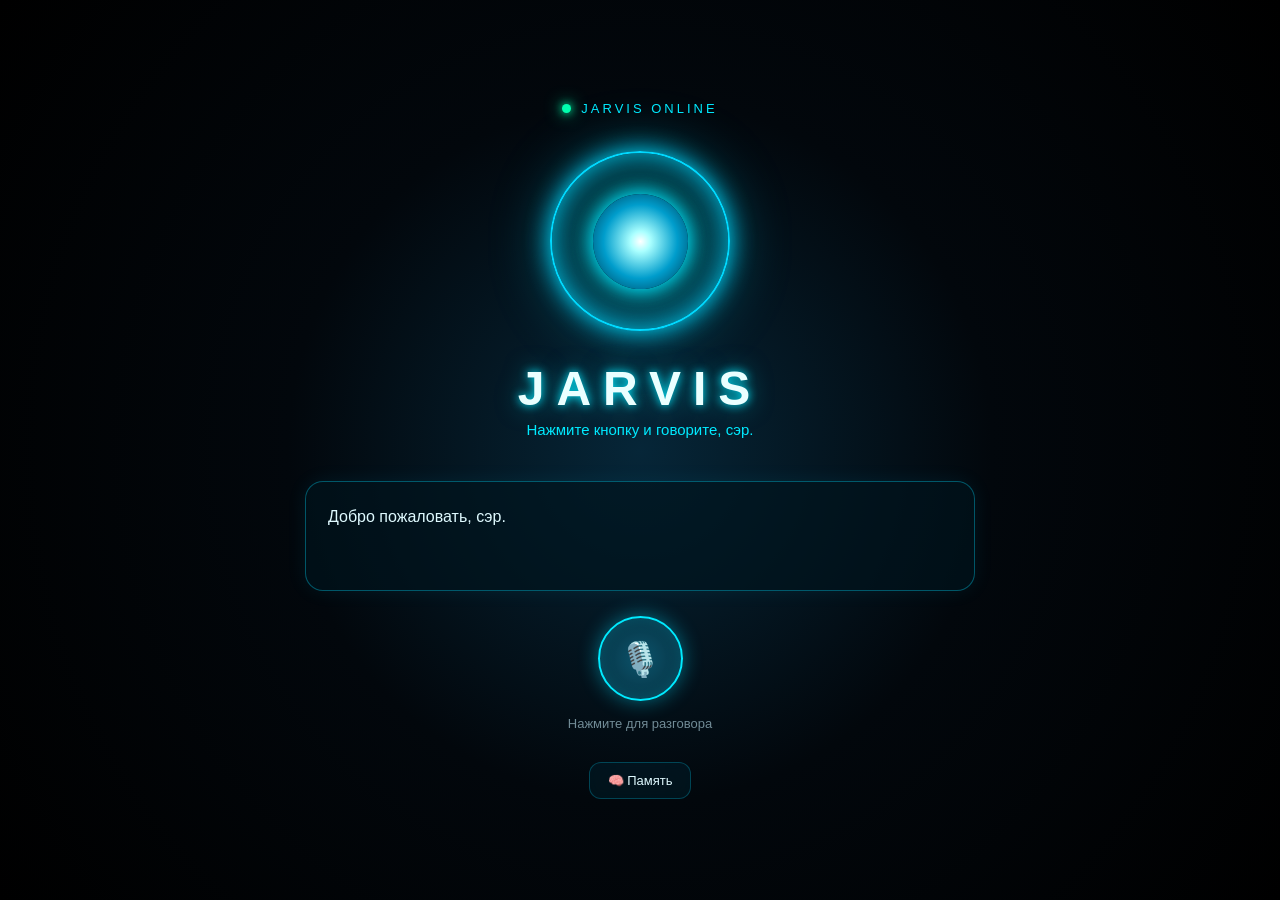
==== index.html @ b1ce01be "Update index.html" ====
<!DOCTYPE html>
<html lang="ru">

<head>
    <meta charset="UTF-8">

    <meta
        name="viewport"
        content="width=device-width, initial-scale=1.0"
    >

    <meta
        name="theme-color"
        content="#02060a"
    >

    <title>JARVIS</title>

    <link
        rel="stylesheet"
        href="style.css"
    >
</head>

<body>

<main class="jarvis">

    <!-- HEADER -->

    <div class="header">

        <div class="status-dot"></div>

        <span>JARVIS ONLINE</span>

    </div>


    <!-- ORB -->

    <div class="orb">

        <div class="orb-inner"></div>

    </div>


    <h1>JARVIS</h1>


    <!-- STATUS -->

    <p id="status">
        Нажмите кнопку и говорите, сэр.
    </p>


    <!-- CONVERSATION -->

    <div
        id="conversation"
        class="conversation"
    >

        <div class="jarvis-message">
            Добро пожаловать, сэр.
        </div>

    </div>


    <!-- MICROPHONE -->

    <button
        id="micButton"
        class="mic-button"
        type="button"
    >
        🎙️
    </button>


    <p class="hint">
        Нажмите для разговора
    </p>


    <!-- MEMORY -->

    <button
        id="memoryButton"
        class="memory-button"
        type="button"
    >
        🧠 Память
    </button>

</main>


<!-- =========================================================
     MEMORY WINDOW
========================================================== -->

<div
    id="memoryModal"
    class="memory-modal"
    aria-hidden="true"
>

    <div class="memory-panel">

        <button
            id="closeMemory"
            class="memory-close"
            type="button"
        >
            ✕
        </button>


        <div class="memory-icon">
            🧠
        </div>


        <h2>
            Память JARVIS
        </h2>


        <p class="memory-description">
            Контекст текущего общения JARVIS.
        </p>


        <div
            id="memoryContent"
            class="memory-content"
        >

            <div class="memory-empty">
                Память пока пуста.
            </div>

        </div>


        <div class="memory-actions">

            <button
                id="refreshMemory"
                class="memory-action"
                type="button"
            >
                🔄 Обновить
            </button>


            <button
                id="clearMemory"
                class="memory-action danger"
                type="button"
            >
                🗑️ Очистить
            </button>

        </div>

    </div>

</div>


<script src="script.js"></script>

</body>
</html>
---- style.css ----
* {
    box-sizing: border-box;
}

html,
body {
    margin: 0;
    padding: 0;
    width: 100%;
    min-height: 100%;
}

body {
    min-height: 100vh;
    background:
        radial-gradient(
            circle at center,
            #062638 0%,
            #02070c 45%,
            #000000 100%
        );
    color: #dffaff;
    font-family: Arial, sans-serif;
    overflow-x: hidden;
}

.jarvis {
    width: min(700px, 94%);
    min-height: 100vh;
    margin: auto;

    display: flex;
    flex-direction: column;
    align-items: center;
    justify-content: center;

    text-align: center;
    padding: 30px 15px;
}

.header {
    display: flex;
    align-items: center;
    gap: 10px;

    color: #00eaff;
    letter-spacing: 3px;
    font-size: 13px;

    margin-bottom: 35px;
}

.status-dot {
    width: 9px;
    height: 9px;

    border-radius: 50%;

    background: #00ffae;

    box-shadow:
        0 0 8px #00ffae,
        0 0 18px #00ffae;
}

.orb {
    width: 180px;
    height: 180px;

    border-radius: 50%;

    display: flex;
    align-items: center;
    justify-content: center;

    border: 2px solid #00d9ff;

    box-shadow:
        0 0 25px #00d9ff,
        0 0 60px rgba(0, 217, 255, 0.35),
        inset 0 0 35px #00d9ff;

    animation: pulse 3s infinite ease-in-out;
}

.orb-inner {
    width: 95px;
    height: 95px;

    border-radius: 50%;

    background:
        radial-gradient(
            circle,
            #ffffff 0%,
            #aaffff 15%,
            #009dcc 55%,
            #00334a 100%
        );

    box-shadow:
        0 0 20px #00eaff,
        0 0 45px #00eaff;
}

h1 {
    margin: 30px 0 5px;

    color: #eaffff;

    font-size: 48px;
    font-weight: 700;

    letter-spacing: 12px;

    text-shadow:
        0 0 10px #00eaff,
        0 0 25px rgba(0, 234, 255, 0.5);
}

#status {
    min-height: 25px;

    margin: 0 0 20px;

    color: #00eaff;

    font-size: 15px;
}

.conversation {
    width: 100%;
    min-height: 110px;

    margin: 15px 0 25px;
    padding: 22px;

    border: 1px solid rgba(0, 220, 255, 0.35);

    border-radius: 18px;

    background:
        rgba(0, 20, 30, 0.65);

    box-shadow:
        0 0 20px rgba(0, 200, 255, 0.08);

    line-height: 1.6;

    text-align: left;

    word-break: break-word;
}

.jarvis-message {
    color: #dffaff;
}

.user-message {
    color: #00eaff;

    margin-bottom: 15px;
}

.mic-button {
    width: 85px;
    height: 85px;

    border-radius: 50%;

    border: 2px solid #00eaff;

    background:
        radial-gradient(
            circle,
            #0b536b,
            #062b3a
        );

    color: #ffffff;

    font-size: 34px;

    cursor: pointer;

    outline: none;

    box-shadow:
        0 0 20px rgba(0, 220, 255, 0.45),
        inset 0 0 15px rgba(0, 220, 255, 0.2);

    transition:
        transform 0.2s ease,
        box-shadow 0.2s ease,
        background 0.2s ease;
}

.mic-button:hover {
    box-shadow:
        0 0 30px rgba(0, 220, 255, 0.7),
        inset 0 0 20px rgba(0, 220, 255, 0.3);
}

.mic-button:active {
    transform: scale(0.94);
}

.mic-button.listening {
    transform: scale(1.12);

    background:
        radial-gradient(
            circle,
            #147d94,
            #063443
        );

    box-shadow:
        0 0 35px #00eaff,
        0 0 70px rgba(0, 234, 255, 0.45);
}

.hint {
    margin-top: 15px;

    color: #718b96;

    font-size: 13px;
}

/* Анимация главного ядра */

@keyframes pulse {

    0% {
        transform: scale(1);
    }

    50% {
        transform: scale(1.04);
    }

    100% {
        transform: scale(1);
    }
}

/* Телефон */

max-width: 600px {

    .jarvis {
        width: 94%;
        padding: 25px 10px;
    }

    .header {
        margin-bottom: 25px;

        font-size: 11px;

        letter-spacing: 2px;
    }

    .orb {
        width: 145px;
        height: 145px;
    }

    .orb-inner {
        width: 75px;
        height: 75px;
    }

    h1 {
        font-size: 36px;

        letter-spacing: 8px;

        margin-top: 25px;
    }

    #status {
        font-size:14px;
    }

    .conversation {
        min-height: 100px;

        padding: 18px;

        font-size: 15px;
    }

    .mic-button {
        width: 75px;
        height: 75px;

        font-size: 30px;
    }
}

/* Очень маленький экран */

max-width: 380px {

    .orb {
        width: 125px;
        height: 125px;
    }

    .orb-inner {
        width: 65px;
        height: 65px;
    }

    h1 {
        font-size: 30px;

        letter-spacing: 6px;
    }

    .conversation {
        font-size: 14px;
    }
}
/* ============================================================
   КНОПКА ПАМЯТИ
============================================================ */

.memory-button {
    margin-top: 18px;
    padding: 10px 18px;

    border: 1px solid rgba(0, 220, 255, 0.25);
    border-radius: 12px;

    background: rgba(0, 100, 130, 0.12);

    color: #dffaff;

    font-size: 13px;

    cursor: pointer;

    transition:
        0.25s ease;

    backdrop-filter: blur(10px);
}

.memory-button:hover {
    background: rgba(0, 180, 220, 0.18);

    border-color:
        rgba(0, 220, 255, 0.55);

    transform:
        translateY(-1px);
}


/* ============================================================
   MEMORY MODAL
============================================================ */

.memory-modal {
    position: fixed;

    inset: 0;

    z-index: 9999;

    display: flex;

    align-items: center;

    justify-content: center;

    padding: 20px;

    background:
        rgba(0, 4, 8, 0.82);

    backdrop-filter:
        blur(12px);

    opacity: 0;

    visibility: hidden;

    pointer-events: none;

    transition:
        opacity 0.25s ease,
        visibility 0.25s ease;
}


.memory-modal.active {

    opacity: 1;

    visibility: visible;

    pointer-events: auto;
}


/* ============================================================
   MEMORY PANEL
============================================================ */

.memory-panel {

    position: relative;

    width: min(
        680px,
        100%
    );

    max-height:
        min(
            80vh,
            700px
        );

    overflow: hidden;

    padding: 26px;

    border:
        1px solid
        rgba(
            0,
            220,
            255,
            0.28
        );

    border-radius: 22px;

    background:
        linear-gradient(
            145deg,
            rgba(3, 18, 28, 0.98),
            rgba(1, 8, 14, 0.98)
        );

    box-shadow:
        0 0 50px
        rgba(
            0,
            200,
            255,
            0.12
        );

    color: #e9fbff;

    transform:
        translateY(15px)
        scale(0.97);

    transition:
        transform 0.25s ease;
}


.memory-modal.active
.memory-panel {

    transform:
        translateY(0)
        scale(1);
}


/* ============================================================
   CLOSE
============================================================ */

.memory-close {

    position: absolute;

    top: 14px;

    right: 14px;

    width: 34px;

    height: 34px;

    border: 1px solid
        rgba(
            255,
            255,
            255,
            0.12
        );

    border-radius: 50%;

    background:
        rgba(
            255,
            255,
            255,
            0.05
        );

    color: #ffffff;

    cursor: pointer;

    font-size: 16px;
}


/* ============================================================
   TITLE
============================================================ */

.memory-icon {

    font-size: 34px;

    margin-bottom: 6px;
}


.memory-panel h2 {

    margin:
        0 0 8px;

    font-size: 22px;
}


.memory-description {

    margin:
        0 0 18px;

    opacity: 0.65;

    line-height: 1.5;

    font-size: 13px;
}


/* ============================================================
   MEMORY CONTENT
============================================================ */

.memory-content {

    max-height:
        45vh;

    overflow-y: auto;

    padding-right: 4px;
}


.memory-item {

    margin-bottom: 10px;

    padding: 12px;

    border:
        1px solid
        rgba(
            0,
            220,
            255,
            0.10
        );

    border-radius: 12px;

    background:
        rgba(
            255,
            255,
            255,
            0.025
        );
}


.memory-item-title {

    margin-bottom: 6px;

    font-size: 12px;

    font-weight: 700;

    opacity: 0.75;
}


.memory-item-text {

    font-size: 13px;

    line-height: 1.5;

    word-break: break-word;
}


.memory-empty {

    padding:
        35px 15px;

    text-align: center;

    opacity: 0.55;

    font-size: 13px;

    line-height: 1.5;
}


/* ============================================================
   ACTIONS
============================================================ */

.memory-actions {

    display: flex;

    gap: 10px;

    margin-top: 16px;
}


.memory-action {

    flex: 1;

    padding: 11px;

    border:
        1px solid
        rgba(
            0,
            220,
            255,
            0.20
        );

    border-radius: 11px;

    background:
        rgba(
            0,
            100,
            130,
            0.12
        );

    color: #ffffff;

    cursor: pointer;

    font-size: 12px;
}


.memory-action.danger {

    border-color:
        rgba(
            255,
            80,
            80,
            0.25
        );

    background:
        rgba(
            150,
            20,
            20,
            0.12
        );
}


/* ============================================================
   MOBILE
============================================================ */

@media (max-width: 600px) {

    .memory-modal {

        padding:
            12px;
    }


    .memory-panel {

        padding:
            22px 16px;

        border-radius:
            18px;

        max-height:
            86vh;
    }


    .memory-content {

        max-height:
            52vh;
    }


    .memory-actions {

        flex-direction:
            column;
    }


    .memory-button {

        font-size:
            12px;
    }
}
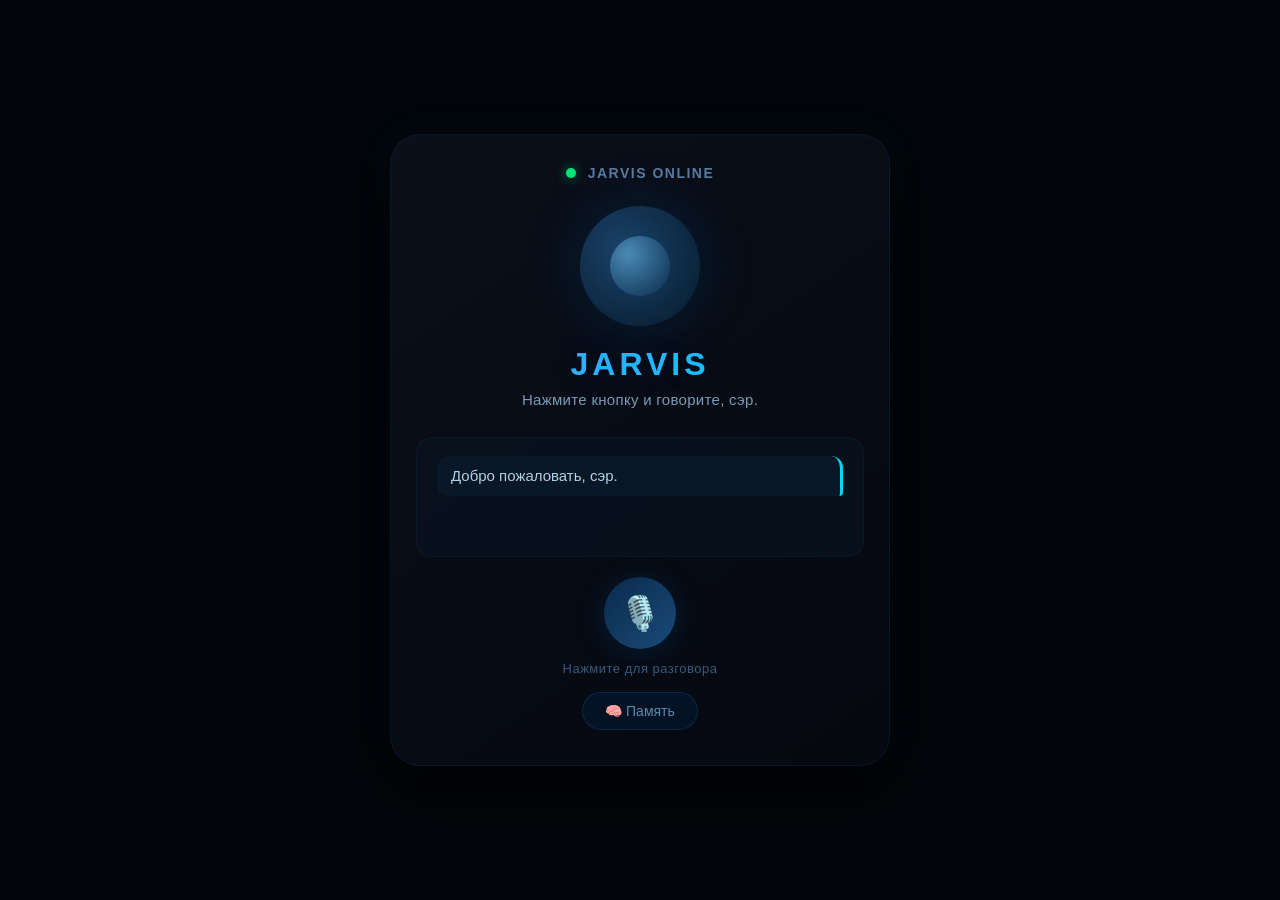
==== commit 6c5148cd: "Update index.html" ====
--- a/index.html
+++ b/index.html
@@ -3,177 +3,630 @@
 
 <head>
     <meta charset="UTF-8">
-
-    <meta
-        name="viewport"
-        content="width=device-width, initial-scale=1.0"
-    >
-
-    <meta
-        name="theme-color"
-        content="#02060a"
-    >
-
+    <meta name="viewport" content="width=device-width, initial-scale=1.0">
+    <meta name="theme-color" content="#02060a">
     <title>JARVIS</title>
 
-    <link
-        rel="stylesheet"
-        href="style.css"
-    >
+    <style>
+        /* ============================================================
+           CSS СТИЛИ
+           ============================================================ */
+
+        * {
+            margin: 0;
+            padding: 0;
+            box-sizing: border-box;
+        }
+
+        body {
+            font-family: 'Segoe UI', Tahoma, Geneva, Verdana, sans-serif;
+            background: #02060a;
+            color: #e0e0e0;
+            min-height: 100vh;
+            display: flex;
+            justify-content: center;
+            align-items: center;
+            padding: 20px;
+            margin: 0;
+        }
+
+        .jarvis {
+            max-width: 500px;
+            width: 100%;
+            background: linear-gradient(145deg, #0a0f1a, #05080f);
+            border-radius: 30px;
+            padding: 30px 25px 35px;
+            box-shadow: 0 20px 60px rgba(0, 0, 0, 0.9), 0 0 40px rgba(0, 180, 255, 0.05);
+            border: 1px solid rgba(0, 180, 255, 0.08);
+            text-align: center;
+            position: relative;
+            transition: all 0.3s ease;
+        }
+
+        /* HEADER */
+        .header {
+            display: flex;
+            align-items: center;
+            justify-content: center;
+            gap: 12px;
+            margin-bottom: 25px;
+            font-size: 14px;
+            font-weight: 600;
+            letter-spacing: 1.5px;
+            color: #5a7a9a;
+            text-transform: uppercase;
+        }
+
+        .status-dot {
+            width: 10px;
+            height: 10px;
+            background: #00e676;
+            border-radius: 50%;
+            box-shadow: 0 0 12px #00e67688;
+            animation: pulse-dot 2s infinite;
+        }
+
+        @keyframes pulse-dot {
+            0%,
+            100% {
+                opacity: 1;
+                transform: scale(1);
+            }
+            50% {
+                opacity: 0.5;
+                transform: scale(0.9);
+            }
+        }
+
+        /* ORB */
+        .orb {
+            width: 120px;
+            height: 120px;
+            margin: 0 auto 20px;
+            border-radius: 50%;
+            background: radial-gradient(circle at 30% 30%, #1a3a5a, #0a1a2a);
+            box-shadow: 0 0 60px rgba(0, 150, 255, 0.15), inset 0 0 60px rgba(0, 150, 255, 0.05);
+            display: flex;
+            align-items: center;
+            justify-content: center;
+            position: relative;
+            transition: all 0.5s ease;
+        }
+
+        .orb-inner {
+            width: 60px;
+            height: 60px;
+            border-radius: 50%;
+            background: radial-gradient(circle at 30% 30%, #4a8ab5, #0a2a4a);
+            box-shadow: 0 0 40px rgba(0, 150, 255, 0.2);
+            animation: orb-pulse 3s ease-in-out infinite;
+        }
+
+        @keyframes orb-pulse {
+            0%,
+            100% {
+                transform: scale(1);
+                opacity: 0.8;
+            }
+            50% {
+                transform: scale(1.1);
+                opacity: 1;
+            }
+        }
+
+        h1 {
+            font-size: 32px;
+            font-weight: 700;
+            letter-spacing: 4px;
+            background: linear-gradient(135deg, #4a9eff, #00d4ff);
+            -webkit-background-clip: text;
+            -webkit-text-fill-color: transparent;
+            background-clip: text;
+            margin-bottom: 8px;
+            text-shadow: 0 0 40px rgba(0, 150, 255, 0.15);
+        }
+
+        /* STATUS */
+        #status {
+            font-size: 15px;
+            color: #7a9ab5;
+            margin-bottom: 18px;
+            min-height: 28px;
+            font-weight: 400;
+            letter-spacing: 0.3px;
+        }
+
+        /* CONVERSATION */
+        .conversation {
+            background: rgba(10, 20, 35, 0.6);
+            border-radius: 16px;
+            padding: 18px 20px;
+            min-height: 120px;
+            max-height: 320px;
+            overflow-y: auto;
+            margin-bottom: 20px;
+            text-align: left;
+            font-size: 15px;
+            line-height: 1.6;
+            border: 1px solid rgba(0, 180, 255, 0.06);
+            scroll-behavior: smooth;
+        }
+
+        .conversation::-webkit-scrollbar {
+            width: 4px;
+        }
+
+        .conversation::-webkit-scrollbar-track {
+            background: transparent;
+        }
+
+        .conversation::-webkit-scrollbar-thumb {
+            background: #1a3a5a;
+            border-radius: 10px;
+        }
+
+        .user-message {
+            color: #7ab8e0;
+            margin-bottom: 12px;
+            padding: 8px 14px;
+            background: rgba(0, 100, 200, 0.08);
+            border-radius: 12px 12px 12px 4px;
+            border-left: 3px solid #4a9eff;
+        }
+
+        .user-message strong {
+            color: #4a9eff;
+        }
+
+        .jarvis-message {
+            color: #b0d0e8;
+            margin-bottom: 12px;
+            padding: 8px 14px;
+            background: rgba(0, 200, 255, 0.04);
+            border-radius: 12px 12px 4px 12px;
+            border-right: 3px solid #00d4ff;
+        }
+
+        .jarvis-message strong {
+            color: #00d4ff;
+        }
+
+        /* MICROPHONE */
+        .mic-button {
+            width: 72px;
+            height: 72px;
+            border-radius: 50%;
+            border: none;
+            background: linear-gradient(135deg, #0a2a4a, #1a4a7a);
+            color: #7ab8e0;
+            font-size: 34px;
+            cursor: pointer;
+            transition: all 0.3s ease;
+            box-shadow: 0 4px 30px rgba(0, 100, 200, 0.2);
+            margin-bottom: 12px;
+            position: relative;
+        }
+
+        .mic-button:hover {
+            transform: scale(1.05);
+            box-shadow: 0 6px 40px rgba(0, 150, 255, 0.3);
+        }
+
+        .mic-button:active {
+            transform: scale(0.92);
+        }
+
+        .mic-button.listening {
+            background: linear-gradient(135deg, #1a4a7a, #4a9eff);
+            color: #fff;
+            box-shadow: 0 0 50px rgba(0, 150, 255, 0.4);
+            animation: mic-pulse 1.2s infinite;
+        }
+
+        @keyframes mic-pulse {
+            0%,
+            100% {
+                box-shadow: 0 0 30px rgba(0, 150, 255, 0.3);
+            }
+            50% {
+                box-shadow: 0 0 60px rgba(0, 150, 255, 0.6);
+            }
+        }
+
+        .hint {
+            font-size: 13px;
+            color: #3a5a7a;
+            margin-bottom: 16px;
+            letter-spacing: 0.5px;
+        }
+
+        /* MEMORY BUTTON */
+        .memory-button {
+            background: rgba(0, 100, 200, 0.1);
+            color: #5a8aaa;
+            border: 1px solid rgba(0, 180, 255, 0.15);
+            padding: 10px 22px;
+            border-radius: 25px;
+            font-size: 14px;
+            cursor: pointer;
+            transition: all 0.3s ease;
+            display: inline-flex;
+            align-items: center;
+            gap: 8px;
+            font-weight: 500;
+        }
+
+        .memory-button:hover {
+            background: rgba(0, 100, 200, 0.2);
+            color: #8ac0e0;
+            border-color: rgba(0, 180, 255, 0.3);
+            transform: translateY(-2px);
+            box-shadow: 0 4px 20px rgba(0, 100, 200, 0.15);
+        }
+
+        .memory-button:active {
+            transform: scale(0.95);
+        }
+
+        /* ============================================================
+           МОДАЛЬНОЕ ОКНО ПАМЯТИ
+           ============================================================ */
+
+        .memory-modal {
+            display: none;
+            position: fixed;
+            top: 0;
+            left: 0;
+            width: 100%;
+            height: 100%;
+            background: rgba(0, 0, 0, 0.75);
+            backdrop-filter: blur(8px);
+            -webkit-backdrop-filter: blur(8px);
+            z-index: 10000;
+            justify-content: center;
+            align-items: center;
+            animation: fadeIn 0.3s ease;
+            padding: 20px;
+        }
+
+        .memory-modal[aria-hidden="false"] {
+            display: flex !important;
+        }
+
+        @keyframes fadeIn {
+            from {
+                opacity: 0;
+                transform: scale(0.95);
+            }
+            to {
+                opacity: 1;
+                transform: scale(1);
+            }
+        }
+
+        .memory-panel {
+            background: linear-gradient(145deg, #0a1a2a, #050a12);
+            border-radius: 24px;
+            padding: 28px 30px 30px;
+            max-width: 520px;
+            width: 100%;
+            max-height: 85vh;
+            overflow-y: auto;
+            border: 1px solid rgba(0, 180, 255, 0.1);
+            box-shadow: 0 30px 80px rgba(0, 0, 0, 0.9), 0 0 60px rgba(0, 100, 200, 0.05);
+            position: relative;
+        }
+
+        .memory-panel::-webkit-scrollbar {
+            width: 4px;
+        }
+
+        .memory-panel::-webkit-scrollbar-track {
+            background: transparent;
+        }
+
+        .memory-panel::-webkit-scrollbar-thumb {
+            background: #1a3a5a;
+            border-radius: 10px;
+        }
+
+        .memory-close {
+            position: absolute;
+            top: 16px;
+            right: 20px;
+            background: none;
+            border: none;
+            color: #5a7a9a;
+            font-size: 22px;
+            cursor: pointer;
+            transition: all 0.3s ease;
+            padding: 4px 10px;
+            border-radius: 8px;
+        }
+
+        .memory-close:hover {
+            color: #e94560;
+            background: rgba(233, 69, 96, 0.1);
+        }
+
+        .memory-icon {
+            font-size: 40px;
+            text-align: center;
+            margin-bottom: 6px;
+        }
+
+        .memory-panel h2 {
+            font-size: 24px;
+            font-weight: 700;
+            text-align: center;
+            background: linear-gradient(135deg, #4a9eff, #00d4ff);
+            -webkit-background-clip: text;
+            -webkit-text-fill-color: transparent;
+            background-clip: text;
+            margin-bottom: 4px;
+        }
+
+        .memory-description {
+            text-align: center;
+            color: #5a7a9a;
+            font-size: 14px;
+            margin-bottom: 20px;
+        }
+
+        .memory-content {
+            background: rgba(10, 20, 35, 0.5);
+            border-radius: 14px;
+            padding: 16px 18px;
+            min-height: 100px;
+            max-height: 350px;
+            overflow-y: auto;
+            margin-bottom: 18px;
+            border: 1px solid rgba(0, 180, 255, 0.05);
+            text-align: left;
+            font-size: 14px;
+            line-height: 1.7;
+        }
+
+        .memory-content::-webkit-scrollbar {
+            width: 4px;
+        }
+
+        .memory-content::-webkit-scrollbar-track {
+            background: transparent;
+        }
+
+        .memory-content::-webkit-scrollbar-thumb {
+            background: #1a3a5a;
+            border-radius: 10px;
+        }
+
+        .memory-section {
+            margin-bottom: 16px;
+        }
+
+        .memory-section-title {
+            color: #4a9eff;
+            font-weight: 600;
+            font-size: 13px;
+            letter-spacing: 0.5px;
+            margin-bottom: 8px;
+            padding-bottom: 4px;
+            border-bottom: 1px solid rgba(0, 180, 255, 0.08);
+        }
+
+        .memory-item {
+            padding: 4px 0 4px 8px;
+            color: #b0c8d8;
+            font-size: 13px;
+            border-left: 2px solid rgba(0, 180, 255, 0.08);
+            margin-bottom: 2px;
+        }
+
+        .memory-item.user {
+            border-left-color: #4a9eff;
+            color: #7ab8e0;
+        }
+
+        .memory-item.assistant {
+            border-left-color: #00d4ff;
+            color: #b0d0e8;
+        }
+
+        .memory-empty {
+            color: #4a6a8a;
+            text-align: center;
+            padding: 20px 0;
+            font-style: italic;
+        }
+
+        .memory-actions {
+            display: flex;
+            gap: 12px;
+            justify-content: center;
+            flex-wrap: wrap;
+        }
+
+        .memory-action {
+            background: rgba(0, 100, 200, 0.1);
+            color: #5a8aaa;
+            border: 1px solid rgba(0, 180, 255, 0.1);
+            padding: 8px 20px;
+            border-radius: 20px;
+            font-size: 13px;
+            cursor: pointer;
+            transition: all 0.3s ease;
+            font-weight: 500;
+        }
+
+        .memory-action:hover {
+            background: rgba(0, 100, 200, 0.2);
+            color: #8ac0e0;
+            border-color: rgba(0, 180, 255, 0.25);
+            transform: translateY(-1px);
+        }
+
+        .memory-action.danger:hover {
+            background: rgba(233, 69, 96, 0.15);
+            color: #e94560;
+            border-color: rgba(233, 69, 96, 0.2);
+        }
+
+        /* ============================================================
+           АДАПТИВ
+           ============================================================ */
+
+        @media (max-width: 500px) {
+            .jarvis {
+                padding: 20px 16px 25px;
+                border-radius: 20px;
+            }
+
+            .orb {
+                width: 90px;
+                height: 90px;
+            }
+
+            .orb-inner {
+                width: 45px;
+                height: 45px;
+            }
+
+            h1 {
+                font-size: 26px;
+            }
+
+            .mic-button {
+                width: 60px;
+                height: 60px;
+                font-size: 28px;
+            }
+
+            .memory-panel {
+                padding: 20px 16px 22px;
+                border-radius: 18px;
+                margin: 10px;
+            }
+
+            .memory-content {
+                max-height: 250px;
+                font-size: 13px;
+                padding: 12px 14px;
+            }
+        }
+
+        @media (max-width: 380px) {
+            .jarvis {
+                padding: 14px 12px 18px;
+            }
+
+            .memory-actions {
+                flex-direction: column;
+                align-items: center;
+            }
+
+            .memory-action {
+                width: 100%;
+                justify-content: center;
+            }
+        }
+    </style>
 </head>
 
 <body>
 
-<main class="jarvis">
-
-    <!-- HEADER -->
-
-    <div class="header">
-
-        <div class="status-dot"></div>
-
-        <span>JARVIS ONLINE</span>
+    <main class="jarvis">
+
+        <!-- HEADER -->
+        <div class="header">
+            <div class="status-dot"></div>
+            <span>JARVIS ONLINE</span>
+        </div>
+
+        <!-- ORB -->
+        <div class="orb">
+            <div class="orb-inner"></div>
+        </div>
+
+        <h1>JARVIS</h1>
+
+        <!-- STATUS -->
+        <p id="status">
+            Нажмите кнопку и говорите, сэр.
+        </p>
+
+        <!-- CONVERSATION -->
+        <div id="conversation" class="conversation">
+            <div class="jarvis-message">
+                Добро пожаловать, сэр.
+            </div>
+        </div>
+
+        <!-- MICROPHONE -->
+        <button id="micButton" class="mic-button" type="button">
+            🎙️
+        </button>
+
+        <p class="hint">
+            Нажмите для разговора
+        </p>
+
+        <!-- MEMORY -->
+        <button id="memoryButton" class="memory-button" type="button">
+            🧠 Память
+        </button>
+
+    </main>
+
+    <!-- =========================================================
+         MEMORY MODAL WINDOW
+    ========================================================== -->
+
+    <div id="memoryModal" class="memory-modal" aria-hidden="true">
+
+        <div class="memory-panel">
+
+            <button id="closeMemory" class="memory-close" type="button">
+                ✕
+            </button>
+
+            <div class="memory-icon">
+                🧠
+            </div>
+
+            <h2>
+                Память JARVIS
+            </h2>
+
+            <p class="memory-description">
+                Контекст текущего общения JARVIS.
+            </p>
+
+            <div id="memoryContent" class="memory-content">
+
+                <div class="memory-empty">
+                    Память пока пуста.
+                </div>
+
+            </div>
+
+            <div class="memory-actions">
+
+                <button id="refreshMemory" class="memory-action" type="button">
+                    🔄 Обновить
+                </button>
+
+                <button id="clearMemory" class="memory-action danger" type="button">
+                    🗑️ Очистить
+                </button>
+
+            </div>
+
+        </div>
 
     </div>
 
-
-    <!-- ORB -->
-
-    <div class="orb">
-
-        <div class="orb-inner"></div>
-
-    </div>
-
-
-    <h1>JARVIS</h1>
-
-
-    <!-- STATUS -->
-
-    <p id="status">
-        Нажмите кнопку и говорите, сэр.
-    </p>
-
-
-    <!-- CONVERSATION -->
-
-    <div
-        id="conversation"
-        class="conversation"
-    >
-
-        <div class="jarvis-message">
-            Добро пожаловать, сэр.
-        </div>
-
-    </div>
-
-
-    <!-- MICROPHONE -->
-
-    <button
-        id="micButton"
-        class="mic-button"
-        type="button"
-    >
-        🎙️
-    </button>
-
-
-    <p class="hint">
-        Нажмите для разговора
-    </p>
-
-
-    <!-- MEMORY -->
-
-    <button
-        id="memoryButton"
-        class="memory-button"
-        type="button"
-    >
-        🧠 Память
-    </button>
-
-</main>
-
-
-<!-- =========================================================
-     MEMORY WINDOW
-========================================================== -->
-
-<div
-    id="memoryModal"
-    class="memory-modal"
-    aria-hidden="true"
->
-
-    <div class="memory-panel">
-
-        <button
-            id="closeMemory"
-            class="memory-close"
-            type="button"
-        >
-            ✕
-        </button>
-
-
-        <div class="memory-icon">
-            🧠
-        </div>
-
-
-        <h2>
-            Память JARVIS
-        </h2>
-
-
-        <p class="memory-description">
-            Контекст текущего общения JARVIS.
-        </p>
-
-
-        <div
-            id="memoryContent"
-            class="memory-content"
-        >
-
-            <div class="memory-empty">
-                Память пока пуста.
-            </div>
-
-        </div>
-
-
-        <div class="memory-actions">
-
-            <button
-                id="refreshMemory"
-                class="memory-action"
-                type="button"
-            >
-                🔄 Обновить
-            </button>
-
-
-            <button
-                id="clearMemory"
-                class="memory-action danger"
-                type="button"
-            >
-                🗑️ Очистить
-            </button>
-
-        </div>
-
-    </div>
-
-</div>
-
-
-<script src="script.js"></script>
+    <script src="script.js"></script>
 
 </body>
+
 </html>
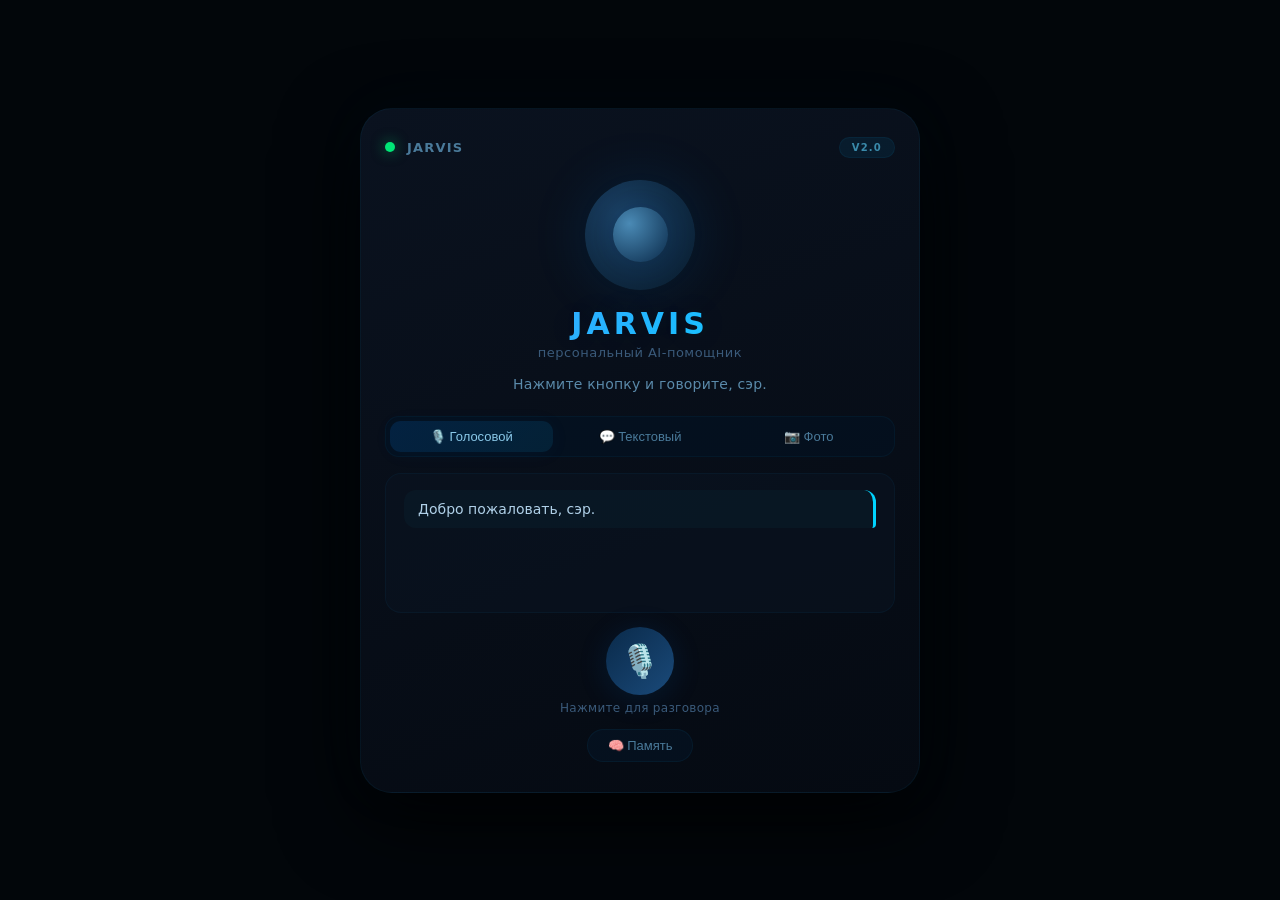
==== commit 8152e305: "Update index.html" ====
--- a/index.html
+++ b/index.html
@@ -9,9 +9,10 @@
 
     <style>
         /* ============================================================
-           CSS СТИЛИ
+           CSS СТИЛИ — Стиль JARVIS
            ============================================================ */
 
+        /* --- БАЗА --- */
         * {
             margin: 0;
             padding: 0;
@@ -19,7 +20,7 @@
         }
 
         body {
-            font-family: 'Segoe UI', Tahoma, Geneva, Verdana, sans-serif;
+            font-family: 'Segoe UI', system-ui, -apple-system, sans-serif;
             background: #02060a;
             color: #e0e0e0;
             min-height: 100vh;
@@ -30,31 +31,37 @@
             margin: 0;
         }
 
+        /* --- ОСНОВНОЙ КОНТЕЙНЕР --- */
         .jarvis {
-            max-width: 500px;
+            max-width: 560px;
             width: 100%;
-            background: linear-gradient(145deg, #0a0f1a, #05080f);
-            border-radius: 30px;
-            padding: 30px 25px 35px;
-            box-shadow: 0 20px 60px rgba(0, 0, 0, 0.9), 0 0 40px rgba(0, 180, 255, 0.05);
-            border: 1px solid rgba(0, 180, 255, 0.08);
-            text-align: center;
+            background: linear-gradient(160deg, #0a121f, #050a12);
+            border-radius: 32px;
+            padding: 28px 24px 30px;
+            box-shadow: 0 25px 80px rgba(0, 0, 0, 0.95), 0 0 60px rgba(0, 150, 255, 0.04);
+            border: 1px solid rgba(0, 180, 255, 0.06);
             position: relative;
             transition: all 0.3s ease;
         }
 
-        /* HEADER */
+        /* --- ШАПКА --- */
         .header {
             display: flex;
             align-items: center;
-            justify-content: center;
+            justify-content: space-between;
             gap: 12px;
-            margin-bottom: 25px;
-            font-size: 14px;
+            margin-bottom: 22px;
+            font-size: 13px;
             font-weight: 600;
-            letter-spacing: 1.5px;
-            color: #5a7a9a;
+            letter-spacing: 1.2px;
+            color: #4a7a9a;
             text-transform: uppercase;
+        }
+
+        .header-left {
+            display: flex;
+            align-items: center;
+            gap: 12px;
         }
 
         .status-dot {
@@ -62,7 +69,7 @@
             height: 10px;
             background: #00e676;
             border-radius: 50%;
-            box-shadow: 0 0 12px #00e67688;
+            box-shadow: 0 0 14px #00e67688;
             animation: pulse-dot 2s infinite;
         }
 
@@ -73,19 +80,39 @@
                 transform: scale(1);
             }
             50% {
-                opacity: 0.5;
-                transform: scale(0.9);
-            }
-        }
-
-        /* ORB */
+                opacity: 0.4;
+                transform: scale(0.85);
+            }
+        }
+
+        .header-right {
+            display: flex;
+            align-items: center;
+            gap: 10px;
+        }
+
+        .header-badge {
+            font-size: 10px;
+            background: rgba(0, 180, 255, 0.08);
+            padding: 4px 12px;
+            border-radius: 20px;
+            color: #3a8aaa;
+            border: 1px solid rgba(0, 180, 255, 0.06);
+        }
+
+        /* --- ORB --- */
+        .orb-container {
+            display: flex;
+            justify-content: center;
+            margin-bottom: 16px;
+        }
+
         .orb {
-            width: 120px;
-            height: 120px;
-            margin: 0 auto 20px;
+            width: 110px;
+            height: 110px;
             border-radius: 50%;
             background: radial-gradient(circle at 30% 30%, #1a3a5a, #0a1a2a);
-            box-shadow: 0 0 60px rgba(0, 150, 255, 0.15), inset 0 0 60px rgba(0, 150, 255, 0.05);
+            box-shadow: 0 0 60px rgba(0, 150, 255, 0.12), inset 0 0 60px rgba(0, 150, 255, 0.04);
             display: flex;
             align-items: center;
             justify-content: center;
@@ -94,11 +121,11 @@
         }
 
         .orb-inner {
-            width: 60px;
-            height: 60px;
+            width: 55px;
+            height: 55px;
             border-radius: 50%;
             background: radial-gradient(circle at 30% 30%, #4a8ab5, #0a2a4a);
-            box-shadow: 0 0 40px rgba(0, 150, 255, 0.2);
+            box-shadow: 0 0 40px rgba(0, 150, 255, 0.15);
             animation: orb-pulse 3s ease-in-out infinite;
         }
 
@@ -109,57 +136,113 @@
                 opacity: 0.8;
             }
             50% {
-                transform: scale(1.1);
+                transform: scale(1.08);
                 opacity: 1;
             }
         }
 
-        h1 {
-            font-size: 32px;
+        /* --- ЗАГОЛОВОК --- */
+        .title {
+            text-align: center;
+            font-size: 30px;
             font-weight: 700;
             letter-spacing: 4px;
             background: linear-gradient(135deg, #4a9eff, #00d4ff);
             -webkit-background-clip: text;
             -webkit-text-fill-color: transparent;
             background-clip: text;
-            margin-bottom: 8px;
-            text-shadow: 0 0 40px rgba(0, 150, 255, 0.15);
-        }
-
-        /* STATUS */
+            margin-bottom: 4px;
+            text-shadow: 0 0 40px rgba(0, 150, 255, 0.1);
+        }
+
+        .subtitle {
+            text-align: center;
+            font-size: 13px;
+            color: #3a5a7a;
+            margin-bottom: 16px;
+            letter-spacing: 0.5px;
+        }
+
+        /* --- СТАТУС --- */
         #status {
-            font-size: 15px;
-            color: #7a9ab5;
-            margin-bottom: 18px;
-            min-height: 28px;
+            font-size: 14px;
+            color: #5a8aaa;
+            text-align: center;
+            min-height: 26px;
             font-weight: 400;
-            letter-spacing: 0.3px;
-        }
-
-        /* CONVERSATION */
+            letter-spacing: 0.2px;
+            margin-bottom: 14px;
+        }
+
+        /* --- ВКЛАДКИ --- */
+        .tabs {
+            display: flex;
+            gap: 6px;
+            margin-bottom: 16px;
+            background: rgba(0, 20, 40, 0.4);
+            border-radius: 14px;
+            padding: 4px;
+            border: 1px solid rgba(0, 180, 255, 0.05);
+        }
+
+        .tab-btn {
+            flex: 1;
+            padding: 8px 12px;
+            border: none;
+            border-radius: 11px;
+            background: transparent;
+            color: #4a7a9a;
+            font-size: 13px;
+            font-weight: 500;
+            cursor: pointer;
+            transition: all 0.3s ease;
+            display: flex;
+            align-items: center;
+            justify-content: center;
+            gap: 6px;
+        }
+
+        .tab-btn:hover {
+            color: #7ab8e0;
+            background: rgba(0, 100, 200, 0.05);
+        }
+
+        .tab-btn.active {
+            background: linear-gradient(135deg, rgba(0, 100, 200, 0.2), rgba(0, 180, 255, 0.1));
+            color: #8ac8e8;
+            box-shadow: 0 2px 20px rgba(0, 100, 200, 0.05);
+        }
+
+        .tab-content {
+            display: none;
+        }
+
+        .tab-content.active {
+            display: block;
+        }
+
+        /* --- ЧАТ --- */
         .conversation {
-            background: rgba(10, 20, 35, 0.6);
+            background: rgba(10, 20, 35, 0.5);
             border-radius: 16px;
-            padding: 18px 20px;
-            min-height: 120px;
-            max-height: 320px;
+            padding: 16px 18px;
+            min-height: 140px;
+            max-height: 280px;
             overflow-y: auto;
-            margin-bottom: 20px;
+            margin-bottom: 14px;
             text-align: left;
-            font-size: 15px;
+            font-size: 14px;
             line-height: 1.6;
-            border: 1px solid rgba(0, 180, 255, 0.06);
+            border: 1px solid rgba(0, 180, 255, 0.05);
             scroll-behavior: smooth;
         }
 
         .conversation::-webkit-scrollbar {
             width: 4px;
         }
-
         .conversation::-webkit-scrollbar-track {
             background: transparent;
         }
-
         .conversation::-webkit-scrollbar-thumb {
             background: #1a3a5a;
             border-radius: 10px;
@@ -167,9 +250,9 @@
 
         .user-message {
             color: #7ab8e0;
-            margin-bottom: 12px;
+            margin-bottom: 10px;
             padding: 8px 14px;
-            background: rgba(0, 100, 200, 0.08);
+            background: rgba(0, 100, 200, 0.06);
             border-radius: 12px 12px 12px 4px;
             border-left: 3px solid #4a9eff;
         }
@@ -180,9 +263,9 @@
 
         .jarvis-message {
             color: #b0d0e8;
-            margin-bottom: 12px;
+            margin-bottom: 10px;
             padding: 8px 14px;
-            background: rgba(0, 200, 255, 0.04);
+            background: rgba(0, 200, 255, 0.03);
             border-radius: 12px 12px 4px 12px;
             border-right: 3px solid #00d4ff;
         }
@@ -191,25 +274,146 @@
             color: #00d4ff;
         }
 
-        /* MICROPHONE */
+        /* --- ТЕКСТОВЫЙ ВВОД --- */
+        .input-row {
+            display: flex;
+            gap: 10px;
+            margin-bottom: 12px;
+        }
+
+        .input-row input[type="text"] {
+            flex: 1;
+            padding: 12px 16px;
+            border-radius: 14px;
+            border: 1px solid rgba(0, 180, 255, 0.08);
+            background: rgba(10, 20, 40, 0.6);
+            color: #c8d8e8;
+            font-size: 14px;
+            outline: none;
+            transition: all 0.3s ease;
+        }
+
+        .input-row input[type="text"]:focus {
+            border-color: rgba(0, 180, 255, 0.25);
+            background: rgba(10, 20, 40, 0.8);
+            box-shadow: 0 0 30px rgba(0, 100, 200, 0.03);
+        }
+
+        .input-row input[type="text"]::placeholder {
+            color: #3a5a7a;
+        }
+
+        .input-row .send-btn {
+            padding: 12px 20px;
+            border-radius: 14px;
+            border: none;
+            background: linear-gradient(135deg, #0a2a4a, #1a4a7a);
+            color: #7ab8e0;
+            font-size: 18px;
+            cursor: pointer;
+            transition: all 0.3s ease;
+            min-width: 50px;
+        }
+
+        .input-row .send-btn:hover {
+            background: linear-gradient(135deg, #1a3a5a, #2a5a8a);
+            box-shadow: 0 4px 30px rgba(0, 100, 200, 0.15);
+            transform: scale(1.02);
+        }
+
+        .input-row .send-btn:active {
+            transform: scale(0.95);
+        }
+
+        /* --- ФОТО ЗАГРУЗКА --- */
+        .photo-row {
+            display: flex;
+            gap: 10px;
+            margin-bottom: 12px;
+            flex-wrap: wrap;
+        }
+
+        .photo-row .file-input-wrap {
+            flex: 1;
+            position: relative;
+            min-width: 120px;
+        }
+
+        .photo-row .file-input-wrap input[type="file"] {
+            position: absolute;
+            opacity: 0;
+            width: 100%;
+            height: 100%;
+            cursor: pointer;
+            top: 0;
+            left: 0;
+        }
+
+        .photo-row .file-label {
+            display: flex;
+            align-items: center;
+            justify-content: center;
+            gap: 8px;
+            padding: 10px 16px;
+            border-radius: 14px;
+            border: 1px dashed rgba(0, 180, 255, 0.15);
+            background: rgba(10, 20, 40, 0.4);
+            color: #5a8aaa;
+            font-size: 13px;
+            cursor: pointer;
+            transition: all 0.3s ease;
+            width: 100%;
+        }
+
+        .photo-row .file-label:hover {
+            border-color: rgba(0, 180, 255, 0.3);
+            background: rgba(10, 20, 40, 0.6);
+            color: #8ac0e0;
+        }
+
+        .photo-row .file-label.has-file {
+            border-color: #4a9eff;
+            background: rgba(0, 100, 200, 0.08);
+            color: #7ab8e0;
+        }
+
+        .photo-preview {
+            max-width: 100%;
+            max-height: 120px;
+            border-radius: 12px;
+            margin-bottom: 10px;
+            display: none;
+            border: 1px solid rgba(0, 180, 255, 0.08);
+        }
+
+        .photo-preview.show {
+            display: block;
+        }
+
+        /* --- МИКРОФОН (ГОЛОСОВОЙ РЕЖИМ) --- */
+        .mic-area {
+            display: flex;
+            flex-direction: column;
+            align-items: center;
+            gap: 6px;
+        }
+
         .mic-button {
-            width: 72px;
-            height: 72px;
+            width: 68px;
+            height: 68px;
             border-radius: 50%;
             border: none;
             background: linear-gradient(135deg, #0a2a4a, #1a4a7a);
             color: #7ab8e0;
-            font-size: 34px;
+            font-size: 32px;
             cursor: pointer;
             transition: all 0.3s ease;
-            box-shadow: 0 4px 30px rgba(0, 100, 200, 0.2);
-            margin-bottom: 12px;
-            position: relative;
+            box-shadow: 0 4px 30px rgba(0, 100, 200, 0.15);
         }
 
         .mic-button:hover {
             transform: scale(1.05);
-            box-shadow: 0 6px 40px rgba(0, 150, 255, 0.3);
+            box-shadow: 0 6px 40px rgba(0, 150, 255, 0.25);
         }
 
         .mic-button:active {
@@ -219,49 +423,56 @@
         .mic-button.listening {
             background: linear-gradient(135deg, #1a4a7a, #4a9eff);
             color: #fff;
-            box-shadow: 0 0 50px rgba(0, 150, 255, 0.4);
+            box-shadow: 0 0 50px rgba(0, 150, 255, 0.35);
             animation: mic-pulse 1.2s infinite;
         }
 
         @keyframes mic-pulse {
             0%,
             100% {
-                box-shadow: 0 0 30px rgba(0, 150, 255, 0.3);
+                box-shadow: 0 0 30px rgba(0, 150, 255, 0.25);
             }
             50% {
-                box-shadow: 0 0 60px rgba(0, 150, 255, 0.6);
+                box-shadow: 0 0 60px rgba(0, 150, 255, 0.5);
             }
         }
 
         .hint {
+            font-size: 12px;
+            color: #3a5a7a;
+            letter-spacing: 0.3px;
+        }
+
+        /* --- КНОПКА ПАМЯТИ --- */
+        .bottom-row {
+            display: flex;
+            justify-content: center;
+            gap: 12px;
+            margin-top: 14px;
+            flex-wrap: wrap;
+        }
+
+        .memory-button {
+            background: rgba(0, 100, 200, 0.06);
+            color: #4a7a9a;
+            border: 1px solid rgba(0, 180, 255, 0.06);
+            padding: 8px 20px;
+            border-radius: 22px;
             font-size: 13px;
-            color: #3a5a7a;
-            margin-bottom: 16px;
-            letter-spacing: 0.5px;
-        }
-
-        /* MEMORY BUTTON */
-        .memory-button {
-            background: rgba(0, 100, 200, 0.1);
-            color: #5a8aaa;
-            border: 1px solid rgba(0, 180, 255, 0.15);
-            padding: 10px 22px;
-            border-radius: 25px;
-            font-size: 14px;
             cursor: pointer;
             transition: all 0.3s ease;
             display: inline-flex;
             align-items: center;
-            gap: 8px;
+            gap: 6px;
             font-weight: 500;
         }
 
         .memory-button:hover {
-            background: rgba(0, 100, 200, 0.2);
-            color: #8ac0e0;
-            border-color: rgba(0, 180, 255, 0.3);
+            background: rgba(0, 100, 200, 0.12);
+            color: #7ab8e0;
+            border-color: rgba(0, 180, 255, 0.15);
             transform: translateY(-2px);
-            box-shadow: 0 4px 20px rgba(0, 100, 200, 0.15);
+            box-shadow: 0 4px 20px rgba(0, 100, 200, 0.08);
         }
 
         .memory-button:active {
@@ -279,13 +490,13 @@
             left: 0;
             width: 100%;
             height: 100%;
-            background: rgba(0, 0, 0, 0.75);
-            backdrop-filter: blur(8px);
-            -webkit-backdrop-filter: blur(8px);
+            background: rgba(0, 0, 0, 0.8);
+            backdrop-filter: blur(10px);
+            -webkit-backdrop-filter: blur(10px);
             z-index: 10000;
             justify-content: center;
             align-items: center;
-            animation: fadeIn 0.3s ease;
+            animation: fadeIn 0.25s ease;
             padding: 20px;
         }
 
@@ -307,24 +518,22 @@
         .memory-panel {
             background: linear-gradient(145deg, #0a1a2a, #050a12);
             border-radius: 24px;
-            padding: 28px 30px 30px;
+            padding: 26px 28px 28px;
             max-width: 520px;
             width: 100%;
             max-height: 85vh;
             overflow-y: auto;
-            border: 1px solid rgba(0, 180, 255, 0.1);
-            box-shadow: 0 30px 80px rgba(0, 0, 0, 0.9), 0 0 60px rgba(0, 100, 200, 0.05);
+            border: 1px solid rgba(0, 180, 255, 0.08);
+            box-shadow: 0 30px 80px rgba(0, 0, 0, 0.9);
             position: relative;
         }
 
         .memory-panel::-webkit-scrollbar {
             width: 4px;
         }
-
         .memory-panel::-webkit-scrollbar-track {
             background: transparent;
         }
-
         .memory-panel::-webkit-scrollbar-thumb {
             background: #1a3a5a;
             border-radius: 10px;
@@ -332,12 +541,12 @@
 
         .memory-close {
             position: absolute;
-            top: 16px;
-            right: 20px;
+            top: 14px;
+            right: 18px;
             background: none;
             border: none;
-            color: #5a7a9a;
-            font-size: 22px;
+            color: #4a7a9a;
+            font-size: 20px;
             cursor: pointer;
             transition: all 0.3s ease;
             padding: 4px 10px;
@@ -346,79 +555,77 @@
 
         .memory-close:hover {
             color: #e94560;
-            background: rgba(233, 69, 96, 0.1);
+            background: rgba(233, 69, 96, 0.08);
         }
 
         .memory-icon {
-            font-size: 40px;
+            font-size: 36px;
             text-align: center;
-            margin-bottom: 6px;
+            margin-bottom: 4px;
         }
 
         .memory-panel h2 {
-            font-size: 24px;
+            font-size: 22px;
             font-weight: 700;
             text-align: center;
             background: linear-gradient(135deg, #4a9eff, #00d4ff);
             -webkit-background-clip: text;
             -webkit-text-fill-color: transparent;
             background-clip: text;
-            margin-bottom: 4px;
+            margin-bottom: 2px;
         }
 
         .memory-description {
             text-align: center;
-            color: #5a7a9a;
-            font-size: 14px;
-            margin-bottom: 20px;
+            color: #4a6a8a;
+            font-size: 13px;
+            margin-bottom: 16px;
         }
 
         .memory-content {
-            background: rgba(10, 20, 35, 0.5);
+            background: rgba(10, 20, 35, 0.4);
             border-radius: 14px;
-            padding: 16px 18px;
-            min-height: 100px;
-            max-height: 350px;
+            padding: 14px 16px;
+            min-height: 80px;
+            max-height: 320px;
             overflow-y: auto;
-            margin-bottom: 18px;
-            border: 1px solid rgba(0, 180, 255, 0.05);
+            margin-bottom: 16px;
+            border: 1px solid rgba(0, 180, 255, 0.04);
             text-align: left;
-            font-size: 14px;
+            font-size: 13px;
             line-height: 1.7;
         }
 
         .memory-content::-webkit-scrollbar {
             width: 4px;
         }
-
         .memory-content::-webkit-scrollbar-track {
             background: transparent;
         }
-
         .memory-content::-webkit-scrollbar-thumb {
             background: #1a3a5a;
             border-radius: 10px;
         }
 
         .memory-section {
-            margin-bottom: 16px;
+            margin-bottom: 14px;
         }
 
         .memory-section-title {
             color: #4a9eff;
             font-weight: 600;
-            font-size: 13px;
+            font-size: 12px;
             letter-spacing: 0.5px;
-            margin-bottom: 8px;
+            margin-bottom: 6px;
             padding-bottom: 4px;
-            border-bottom: 1px solid rgba(0, 180, 255, 0.08);
+            border-bottom: 1px solid rgba(0, 180, 255, 0.06);
         }
 
         .memory-item {
-            padding: 4px 0 4px 8px;
+            padding: 3px 0 3px 8px;
             color: #b0c8d8;
             font-size: 13px;
-            border-left: 2px solid rgba(0, 180, 255, 0.08);
+            border-left: 2px solid rgba(0, 180, 255, 0.06);
             margin-bottom: 2px;
         }
 
@@ -433,42 +640,41 @@
         }
 
         .memory-empty {
-            color: #4a6a8a;
+            color: #3a5a7a;
             text-align: center;
-            padding: 20px 0;
+            padding: 16px 0;
             font-style: italic;
         }
 
         .memory-actions {
             display: flex;
-            gap: 12px;
+            gap: 10px;
             justify-content: center;
             flex-wrap: wrap;
         }
 
         .memory-action {
-            background: rgba(0, 100, 200, 0.1);
-            color: #5a8aaa;
-            border: 1px solid rgba(0, 180, 255, 0.1);
-            padding: 8px 20px;
-            border-radius: 20px;
-            font-size: 13px;
+            background: rgba(0, 100, 200, 0.06);
+            color: #4a7a9a;
+            border: 1px solid rgba(0, 180, 255, 0.06);
+            padding: 7px 18px;
+            border-radius: 18px;
+            font-size: 12px;
             cursor: pointer;
             transition: all 0.3s ease;
             font-weight: 500;
         }
 
         .memory-action:hover {
-            background: rgba(0, 100, 200, 0.2);
-            color: #8ac0e0;
-            border-color: rgba(0, 180, 255, 0.25);
-            transform: translateY(-1px);
+            background: rgba(0, 100, 200, 0.12);
+            color: #7ab8e0;
+            border-color: rgba(0, 180, 255, 0.12);
         }
 
         .memory-action.danger:hover {
-            background: rgba(233, 69, 96, 0.15);
+            background: rgba(233, 69, 96, 0.1);
             color: #e94560;
-            border-color: rgba(233, 69, 96, 0.2);
+            border-color: rgba(233, 69, 96, 0.12);
         }
 
         /* ============================================================
@@ -477,56 +683,85 @@
 
         @media (max-width: 500px) {
             .jarvis {
-                padding: 20px 16px 25px;
-                border-radius: 20px;
+                padding: 18px 14px 20px;
+                border-radius: 24px;
             }
 
             .orb {
-                width: 90px;
-                height: 90px;
-            }
-
+                width: 80px;
+                height: 80px;
+            }
             .orb-inner {
-                width: 45px;
-                height: 45px;
-            }
-
-            h1 {
+                width: 40px;
+                height: 40px;
+            }
+
+            .title {
+                font-size: 24px;
+                letter-spacing: 2px;
+            }
+
+            .mic-button {
+                width: 56px;
+                height: 56px;
                 font-size: 26px;
             }
 
-            .mic-button {
-                width: 60px;
-                height: 60px;
-                font-size: 28px;
-            }
-
             .memory-panel {
-                padding: 20px 16px 22px;
+                padding: 18px 14px 20px;
                 border-radius: 18px;
-                margin: 10px;
             }
 
             .memory-content {
-                max-height: 250px;
+                max-height: 200px;
+                font-size: 12px;
+                padding: 10px 12px;
+            }
+
+            .conversation {
+                max-height: 200px;
                 font-size: 13px;
                 padding: 12px 14px;
             }
+
+            .tab-btn {
+                font-size: 11px;
+                padding: 6px 8px;
+            }
+
+            .photo-row .file-label {
+                font-size: 12px;
+                padding: 8px 12px;
+            }
+
+            .input-row input[type="text"] {
+                font-size: 13px;
+                padding: 10px 12px;
+            }
+
+            .input-row .send-btn {
+                font-size: 16px;
+                padding: 10px 14px;
+                min-width: 44px;
+            }
         }
 
         @media (max-width: 380px) {
             .jarvis {
-                padding: 14px 12px 18px;
-            }
-
-            .memory-actions {
-                flex-direction: column;
-                align-items: center;
-            }
-
-            .memory-action {
-                width: 100%;
-                justify-content: center;
+                padding: 12px 10px 16px;
+            }
+
+            .header {
+                font-size: 11px;
+            }
+
+            .tabs {
+                flex-wrap: wrap;
+            }
+
+            .tab-btn {
+                flex: 1 1 45%;
+                font-size: 10px;
             }
         }
     </style>
@@ -536,95 +771,127 @@
 
     <main class="jarvis">
 
-        <!-- HEADER -->
+        <!-- =========================================================
+             HEADER
+        ========================================================== -->
         <div class="header">
-            <div class="status-dot"></div>
-            <span>JARVIS ONLINE</span>
+            <div class="header-left">
+                <div class="status-dot"></div>
+                <span>JARVIS</span>
+            </div>
+            <div class="header-right">
+                <span class="header-badge">v2.0</span>
+            </div>
         </div>
 
-        <!-- ORB -->
-        <div class="orb">
-            <div class="orb-inner"></div>
+        <!-- =========================================================
+             ORB
+        ========================================================== -->
+        <div class="orb-container">
+            <div class="orb">
+                <div class="orb-inner"></div>
+            </div>
         </div>
 
-        <h1>JARVIS</h1>
-
-        <!-- STATUS -->
-        <p id="status">
-            Нажмите кнопку и говорите, сэр.
-        </p>
-
-        <!-- CONVERSATION -->
-        <div id="conversation" class="conversation">
-            <div class="jarvis-message">
-                Добро пожаловать, сэр.
-            </div>
+        <div class="title">JARVIS</div>
+        <div class="subtitle">персональный AI-помощник</div>
+
+        <!-- =========================================================
+             СТАТУС
+        ========================================================== -->
+        <p id="status">Нажмите кнопку и говорите, сэр.</p>
+
+        <!-- =========================================================
+             ВКЛАДКИ
+        ========================================================== -->
+        <div class="tabs" id="tabs">
+            <button class="tab-btn active" data-tab="voice">🎙️ Голосовой</button>
+            <button class="tab-btn" data-tab="text">💬 Текстовый</button>
+            <button class="tab-btn" data-tab="photo">📷 Фото</button>
         </div>
 
-        <!-- MICROPHONE -->
-        <button id="micButton" class="mic-button" type="button">
-            🎙️
-        </button>
-
-        <p class="hint">
-            Нажмите для разговора
-        </p>
-
-        <!-- MEMORY -->
-        <button id="memoryButton" class="memory-button" type="button">
-            🧠 Память
-        </button>
+        <!-- =========================================================
+             ВКЛАДКА: ГОЛОСОВОЙ ЧАТ
+        ========================================================== -->
+        <div class="tab-content active" id="tab-voice">
+            <div id="conversation" class="conversation">
+                <div class="jarvis-message">Добро пожаловать, сэр.</div>
+            </div>
+
+            <div class="mic-area">
+                <button id="micButton" class="mic-button" type="button">🎙️</button>
+                <p class="hint">Нажмите для разговора</p>
+            </div>
+        </div>
+
+        <!-- =========================================================
+             ВКЛАДКА: ТЕКСТОВЫЙ ЧАТ
+        ========================================================== -->
+        <div class="tab-content" id="tab-text">
+            <div id="textConversation" class="conversation">
+                <div class="jarvis-message">Напишите мне что-нибудь, сэр.</div>
+            </div>
+
+            <div class="input-row">
+                <input type="text" id="textInput" placeholder="Введите сообщение..." autocomplete="off">
+                <button class="send-btn" id="sendTextBtn">➤</button>
+            </div>
+        </div>
+
+        <!-- =========================================================
+             ВКЛАДКА: ФОТО
+        ========================================================== -->
+        <div class="tab-content" id="tab-photo">
+            <div id="photoConversation" class="conversation">
+                <div class="jarvis-message">Загрузите фото для анализа, сэр.</div>
+            </div>
+
+            <img id="photoPreview" class="photo-preview" alt="Превью фото">
+
+            <div class="photo-row">
+                <div class="file-input-wrap">
+                    <input type="file" id="photoInput" accept="image/*">
+                    <span class="file-label" id="photoLabel">📎 Выбрать фото</span>
+                </div>
+                <button class="send-btn" id="analyzePhotoBtn" style="padding:10px 18px;font-size:14px;">🔍 Анализировать</button>
+            </div>
+
+            <div class="input-row" style="margin-bottom:0;">
+                <input type="text" id="photoQuestion" placeholder="Вопрос к фото (например: что тут написано?)" autocomplete="off">
+            </div>
+        </div>
+
+        <!-- =========================================================
+             КНОПКА ПАМЯТИ
+        ========================================================== -->
+        <div class="bottom-row">
+            <button id="memoryButton" class="memory-button" type="button">🧠 Память</button>
+        </div>
 
     </main>
 
     <!-- =========================================================
-         MEMORY MODAL WINDOW
+         МОДАЛЬНОЕ ОКНО ПАМЯТИ
     ========================================================== -->
-
     <div id="memoryModal" class="memory-modal" aria-hidden="true">
-
         <div class="memory-panel">
-
-            <button id="closeMemory" class="memory-close" type="button">
-                ✕
-            </button>
-
-            <div class="memory-icon">
-                🧠
-            </div>
-
-            <h2>
-                Память JARVIS
-            </h2>
-
-            <p class="memory-description">
-                Контекст текущего общения JARVIS.
-            </p>
-
+            <button id="closeMemory" class="memory-close" type="button">✕</button>
+            <div class="memory-icon">🧠</div>
+            <h2>Память JARVIS</h2>
+            <p class="memory-description">Контекст текущего общения</p>
             <div id="memoryContent" class="memory-content">
-
-                <div class="memory-empty">
-                    Память пока пуста.
-                </div>
-
-            </div>
-
+                <div class="memory-empty">Память пока пуста.</div>
+            </div>
             <div class="memory-actions">
-
-                <button id="refreshMemory" class="memory-action" type="button">
-                    🔄 Обновить
-                </button>
-
-                <button id="clearMemory" class="memory-action danger" type="button">
-                    🗑️ Очистить
-                </button>
-
-            </div>
-
+                <button id="refreshMemory" class="memory-action" type="button">🔄 Обновить</button>
+                <button id="clearMemory" class="memory-action danger" type="button">🗑️ Очистить</button>
+            </div>
         </div>
-
     </div>
 
+    <!-- =========================================================
+         SCRIPT
+    ========================================================== -->
     <script src="script.js"></script>
 
 </body>
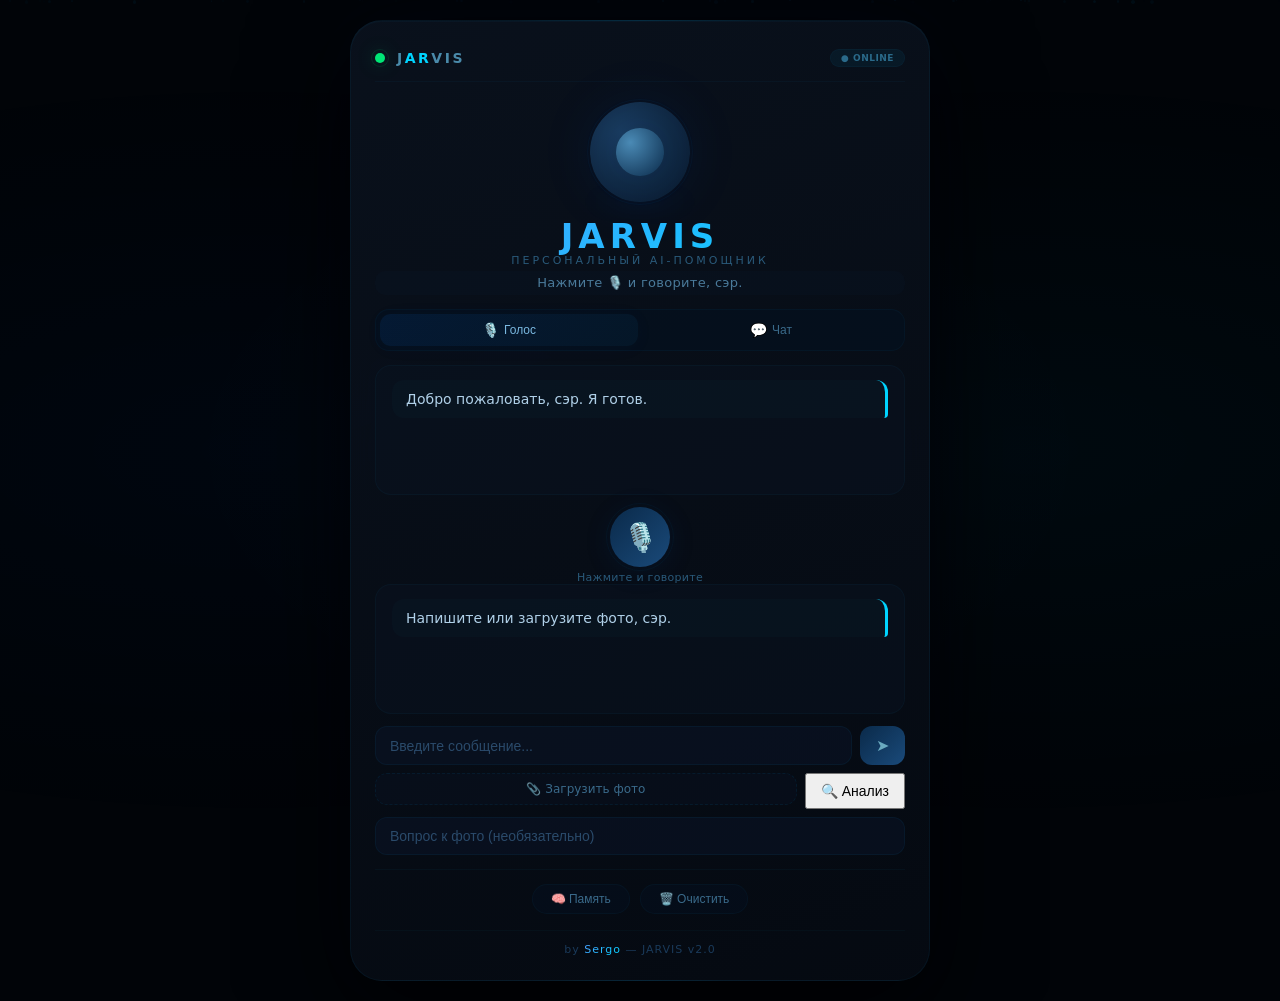
==== commit 92b52d88: "Update index.html" ====
--- a/index.html
+++ b/index.html
@@ -5,11 +5,11 @@
     <meta charset="UTF-8">
     <meta name="viewport" content="width=device-width, initial-scale=1.0">
     <meta name="theme-color" content="#02060a">
-    <title>JARVIS</title>
+    <title>JARVIS — by Sergo</title>
 
     <style>
         /* ============================================================
-           CSS СТИЛИ — Стиль JARVIS
+           CSS СТИЛИ — JARVIS IRON MAN THEME
            ============================================================ */
 
         /* --- БАЗА --- */
@@ -21,27 +21,110 @@
 
         body {
             font-family: 'Segoe UI', system-ui, -apple-system, sans-serif;
-            background: #02060a;
-            color: #e0e0e0;
+            background: #010408;
+            color: #e8e8e8;
             min-height: 100vh;
             display: flex;
             justify-content: center;
             align-items: center;
             padding: 20px;
             margin: 0;
+            position: relative;
+            overflow-x: hidden;
+        }
+
+        /* Анимированный фон */
+        body::before {
+            content: '';
+            position: fixed;
+            top: 0;
+            left: 0;
+            width: 100%;
+            height: 100%;
+            background:
+                radial-gradient(ellipse at 20% 50%, rgba(0, 100, 255, 0.03) 0%, transparent 60%),
+                radial-gradient(ellipse at 80% 50%, rgba(0, 200, 255, 0.03) 0%, transparent 60%);
+            pointer-events: none;
+            z-index: 0;
+        }
+
+        /* Парящие частицы */
+        .particles {
+            position: fixed;
+            top: 0;
+            left: 0;
+            width: 100%;
+            height: 100%;
+            pointer-events: none;
+            z-index: 0;
+            overflow: hidden;
+        }
+
+        .particle {
+            position: absolute;
+            width: 2px;
+            height: 2px;
+            background: rgba(0, 180, 255, 0.15);
+            border-radius: 50%;
+            animation: float-particle linear infinite;
+        }
+
+        @keyframes float-particle {
+            0% {
+                transform: translateY(100vh) rotate(0deg);
+                opacity: 0;
+            }
+            10% {
+                opacity: 1;
+            }
+            90% {
+                opacity: 1;
+            }
+            100% {
+                transform: translateY(-10vh) rotate(720deg);
+                opacity: 0;
+            }
         }
 
         /* --- ОСНОВНОЙ КОНТЕЙНЕР --- */
         .jarvis {
-            max-width: 560px;
+            max-width: 580px;
             width: 100%;
-            background: linear-gradient(160deg, #0a121f, #050a12);
+            background: linear-gradient(160deg, rgba(10, 18, 30, 0.92), rgba(5, 10, 18, 0.96));
             border-radius: 32px;
-            padding: 28px 24px 30px;
-            box-shadow: 0 25px 80px rgba(0, 0, 0, 0.95), 0 0 60px rgba(0, 150, 255, 0.04);
+            padding: 28px 24px 24px;
+            box-shadow:
+                0 30px 100px rgba(0, 0, 0, 0.95),
+                0 0 80px rgba(0, 100, 255, 0.04),
+                inset 0 1px 0 rgba(0, 180, 255, 0.04);
             border: 1px solid rgba(0, 180, 255, 0.06);
             position: relative;
+            z-index: 1;
+            backdrop-filter: blur(10px);
             transition: all 0.3s ease;
+        }
+
+        /* Свечение по краям */
+        .jarvis::before {
+            content: '';
+            position: absolute;
+            top: -1px;
+            left: 20%;
+            right: 20%;
+            height: 1px;
+            background: linear-gradient(90deg, transparent, rgba(0, 180, 255, 0.15), transparent);
+            border-radius: 100%;
+        }
+
+        .jarvis::after {
+            content: '';
+            position: absolute;
+            bottom: -1px;
+            left: 30%;
+            right: 30%;
+            height: 1px;
+            background: linear-gradient(90deg, transparent, rgba(0, 180, 255, 0.08), transparent);
+            border-radius: 100%;
         }
 
         /* --- ШАПКА --- */
@@ -49,13 +132,9 @@
             display: flex;
             align-items: center;
             justify-content: space-between;
-            gap: 12px;
-            margin-bottom: 22px;
-            font-size: 13px;
-            font-weight: 600;
-            letter-spacing: 1.2px;
-            color: #4a7a9a;
-            text-transform: uppercase;
+            margin-bottom: 20px;
+            padding-bottom: 14px;
+            border-bottom: 1px solid rgba(0, 180, 255, 0.04);
         }
 
         .header-left {
@@ -69,8 +148,21 @@
             height: 10px;
             background: #00e676;
             border-radius: 50%;
-            box-shadow: 0 0 14px #00e67688;
+            box-shadow: 0 0 20px rgba(0, 230, 118, 0.3);
             animation: pulse-dot 2s infinite;
+            position: relative;
+        }
+
+        .status-dot::after {
+            content: '';
+            position: absolute;
+            top: -4px;
+            left: -4px;
+            right: -4px;
+            bottom: -4px;
+            border-radius: 50%;
+            border: 1px solid rgba(0, 230, 118, 0.1);
+            animation: pulse-ring 2s infinite;
         }
 
         @keyframes pulse-dot {
@@ -80,39 +172,81 @@
                 transform: scale(1);
             }
             50% {
-                opacity: 0.4;
+                opacity: 0.5;
                 transform: scale(0.85);
             }
         }
 
+        @keyframes pulse-ring {
+            0%,
+            100% {
+                transform: scale(1);
+                opacity: 1;
+            }
+            50% {
+                transform: scale(1.8);
+                opacity: 0;
+            }
+        }
+
+        .header-title {
+            font-size: 14px;
+            font-weight: 700;
+            letter-spacing: 2.5px;
+            color: #4a8aaa;
+            text-transform: uppercase;
+        }
+
+        .header-title span {
+            color: #00d4ff;
+        }
+
         .header-right {
             display: flex;
             align-items: center;
-            gap: 10px;
+            gap: 8px;
         }
 
         .header-badge {
-            font-size: 10px;
-            background: rgba(0, 180, 255, 0.08);
-            padding: 4px 12px;
+            font-size: 9px;
+            background: rgba(0, 180, 255, 0.06);
+            padding: 3px 10px;
             border-radius: 20px;
-            color: #3a8aaa;
-            border: 1px solid rgba(0, 180, 255, 0.06);
-        }
-
-        /* --- ORB --- */
+            color: #2a6a8a;
+            border: 1px solid rgba(0, 180, 255, 0.04);
+            letter-spacing: 0.5px;
+            font-weight: 600;
+        }
+
+        /* --- ORB (Голограмма) --- */
         .orb-container {
             display: flex;
             justify-content: center;
-            margin-bottom: 16px;
+            margin-bottom: 14px;
+            position: relative;
+        }
+
+        .orb-container::before {
+            content: '';
+            position: absolute;
+            bottom: -10px;
+            left: 50%;
+            transform: translateX(-50%);
+            width: 120px;
+            height: 20px;
+            background: radial-gradient(ellipse, rgba(0, 100, 255, 0.06), transparent 70%);
+            border-radius: 50%;
+            filter: blur(10px);
         }
 
         .orb {
-            width: 110px;
-            height: 110px;
+            width: 100px;
+            height: 100px;
             border-radius: 50%;
             background: radial-gradient(circle at 30% 30%, #1a3a5a, #0a1a2a);
-            box-shadow: 0 0 60px rgba(0, 150, 255, 0.12), inset 0 0 60px rgba(0, 150, 255, 0.04);
+            box-shadow:
+                0 0 60px rgba(0, 100, 255, 0.08),
+                inset 0 0 60px rgba(0, 100, 255, 0.03);
             display: flex;
             align-items: center;
             justify-content: center;
@@ -120,12 +254,38 @@
             transition: all 0.5s ease;
         }
 
+        .orb::before {
+            content: '';
+            position: absolute;
+            top: -3px;
+            left: -3px;
+            right: -3px;
+            bottom: -3px;
+            border-radius: 50%;
+            border: 1px solid rgba(0, 180, 255, 0.04);
+            animation: orb-ring 4s linear infinite;
+        }
+
+        @keyframes orb-ring {
+            0% {
+                transform: rotate(0deg);
+                border-color: rgba(0, 180, 255, 0.04);
+            }
+            50% {
+                border-color: rgba(0, 180, 255, 0.1);
+            }
+            100% {
+                transform: rotate(360deg);
+                border-color: rgba(0, 180, 255, 0.04);
+            }
+        }
+
         .orb-inner {
-            width: 55px;
-            height: 55px;
+            width: 48px;
+            height: 48px;
             border-radius: 50%;
             background: radial-gradient(circle at 30% 30%, #4a8ab5, #0a2a4a);
-            box-shadow: 0 0 40px rgba(0, 150, 255, 0.15);
+            box-shadow: 0 0 40px rgba(0, 100, 255, 0.1);
             animation: orb-pulse 3s ease-in-out infinite;
         }
 
@@ -136,104 +296,120 @@
                 opacity: 0.8;
             }
             50% {
-                transform: scale(1.08);
+                transform: scale(1.1);
                 opacity: 1;
             }
         }
 
         /* --- ЗАГОЛОВОК --- */
+        .title-section {
+            text-align: center;
+            margin-bottom: 4px;
+        }
+
         .title {
-            text-align: center;
-            font-size: 30px;
-            font-weight: 700;
-            letter-spacing: 4px;
-            background: linear-gradient(135deg, #4a9eff, #00d4ff);
+            font-size: 34px;
+            font-weight: 800;
+            letter-spacing: 5px;
+            background: linear-gradient(135deg, #4a9eff, #00d4ff, #4a9eff);
+            background-size: 200% 200%;
             -webkit-background-clip: text;
             -webkit-text-fill-color: transparent;
             background-clip: text;
-            margin-bottom: 4px;
-            text-shadow: 0 0 40px rgba(0, 150, 255, 0.1);
+            animation: shimmer-text 4s ease-in-out infinite;
+            text-shadow: 0 0 60px rgba(0, 100, 255, 0.05);
+        }
+
+        @keyframes shimmer-text {
+            0%,
+            100% {
+                background-position: 0% 50%;
+            }
+            50% {
+                background-position: 100% 50%;
+            }
         }
 
         .subtitle {
             text-align: center;
-            font-size: 13px;
-            color: #3a5a7a;
-            margin-bottom: 16px;
-            letter-spacing: 0.5px;
+            font-size: 11px;
+            color: #2a5a7a;
+            letter-spacing: 3px;
+            text-transform: uppercase;
+            font-weight: 300;
+            margin-top: -2px;
         }
 
         /* --- СТАТУС --- */
         #status {
-            font-size: 14px;
-            color: #5a8aaa;
+            font-size: 13px;
+            color: #4a7a9a;
             text-align: center;
-            min-height: 26px;
+            min-height: 24px;
             font-weight: 400;
-            letter-spacing: 0.2px;
+            letter-spacing: 0.3px;
             margin-bottom: 14px;
+            padding: 4px 0;
+            background: rgba(0, 100, 200, 0.02);
+            border-radius: 10px;
         }
 
         /* --- ВКЛАДКИ --- */
         .tabs {
             display: flex;
-            gap: 6px;
-            margin-bottom: 16px;
-            background: rgba(0, 20, 40, 0.4);
+            gap: 4px;
+            margin-bottom: 14px;
+            background: rgba(0, 20, 40, 0.3);
             border-radius: 14px;
             padding: 4px;
-            border: 1px solid rgba(0, 180, 255, 0.05);
+            border: 1px solid rgba(0, 180, 255, 0.04);
         }
 
         .tab-btn {
             flex: 1;
-            padding: 8px 12px;
+            padding: 8px 10px;
             border: none;
             border-radius: 11px;
             background: transparent;
-            color: #4a7a9a;
-            font-size: 13px;
+            color: #3a6a8a;
+            font-size: 12px;
             font-weight: 500;
             cursor: pointer;
             transition: all 0.3s ease;
             display: flex;
             align-items: center;
             justify-content: center;
-            gap: 6px;
+            gap: 5px;
         }
 
         .tab-btn:hover {
+            color: #6aaac0;
+            background: rgba(0, 100, 200, 0.04);
+        }
+
+        .tab-btn.active {
+            background: linear-gradient(135deg, rgba(0, 80, 180, 0.15), rgba(0, 160, 255, 0.05));
             color: #7ab8e0;
-            background: rgba(0, 100, 200, 0.05);
-        }
-
-        .tab-btn.active {
-            background: linear-gradient(135deg, rgba(0, 100, 200, 0.2), rgba(0, 180, 255, 0.1));
-            color: #8ac8e8;
-            box-shadow: 0 2px 20px rgba(0, 100, 200, 0.05);
-        }
-
-        .tab-content {
-            display: none;
-        }
-
-        .tab-content.active {
-            display: block;
-        }
-
-        /* --- ЧАТ --- */
+            box-shadow: 0 2px 20px rgba(0, 80, 180, 0.04);
+        }
+
+        .tab-btn .icon {
+            font-size: 14px;
+        }
+
+        /* --- ЧАТ (общий) --- */
         .conversation {
-            background: rgba(10, 20, 35, 0.5);
+            background: rgba(10, 20, 35, 0.4);
             border-radius: 16px;
-            padding: 16px 18px;
-            min-height: 140px;
-            max-height: 280px;
+            padding: 14px 16px;
+            min-height: 130px;
+            max-height: 260px;
             overflow-y: auto;
-            margin-bottom: 14px;
+            margin-bottom: 12px;
             text-align: left;
             font-size: 14px;
             line-height: 1.6;
-            border: 1px solid rgba(0, 180, 255, 0.05);
+            border: 1px solid rgba(0, 180, 255, 0.04);
             scroll-behavior: smooth;
         }
 
@@ -250,11 +426,12 @@
 
         .user-message {
             color: #7ab8e0;
-            margin-bottom: 10px;
+            margin-bottom: 8px;
             padding: 8px 14px;
-            background: rgba(0, 100, 200, 0.06);
+            background: rgba(0, 100, 200, 0.05);
             border-radius: 12px 12px 12px 4px;
             border-left: 3px solid #4a9eff;
+            animation: slideIn 0.3s ease;
         }
 
         .user-message strong {
@@ -263,30 +440,64 @@
 
         .jarvis-message {
             color: #b0d0e8;
-            margin-bottom: 10px;
+            margin-bottom: 8px;
             padding: 8px 14px;
-            background: rgba(0, 200, 255, 0.03);
+            background: rgba(0, 200, 255, 0.02);
             border-radius: 12px 12px 4px 12px;
             border-right: 3px solid #00d4ff;
+            animation: slideIn 0.3s ease;
         }
 
         .jarvis-message strong {
             color: #00d4ff;
         }
 
-        /* --- ТЕКСТОВЫЙ ВВОД --- */
+        @keyframes slideIn {
+            from {
+                opacity: 0;
+                transform: translateY(8px);
+            }
+            to {
+                opacity: 1;
+                transform: translateY(0);
+            }
+        }
+
+        .typing-indicator {
+            color: #3a6a8a;
+            font-size: 13px;
+            padding: 8px 14px;
+            animation: blink 1.2s infinite;
+        }
+
+        @keyframes blink {
+            0%,
+            100% {
+                opacity: 1;
+            }
+            50% {
+                opacity: 0.3;
+            }
+        }
+
+        /* --- ТЕКСТОВЫЙ ВВОД + ФОТО (объединенный режим) --- */
+        .input-area {
+            display: flex;
+            flex-direction: column;
+            gap: 8px;
+        }
+
         .input-row {
             display: flex;
-            gap: 10px;
-            margin-bottom: 12px;
+            gap: 8px;
         }
 
         .input-row input[type="text"] {
             flex: 1;
-            padding: 12px 16px;
-            border-radius: 14px;
-            border: 1px solid rgba(0, 180, 255, 0.08);
-            background: rgba(10, 20, 40, 0.6);
+            padding: 10px 14px;
+            border-radius: 12px;
+            border: 1px solid rgba(0, 180, 255, 0.06);
+            background: rgba(10, 20, 40, 0.5);
             color: #c8d8e8;
             font-size: 14px;
             outline: none;
@@ -294,30 +505,30 @@
         }
 
         .input-row input[type="text"]:focus {
-            border-color: rgba(0, 180, 255, 0.25);
-            background: rgba(10, 20, 40, 0.8);
-            box-shadow: 0 0 30px rgba(0, 100, 200, 0.03);
+            border-color: rgba(0, 180, 255, 0.15);
+            background: rgba(10, 20, 40, 0.7);
+            box-shadow: 0 0 30px rgba(0, 80, 180, 0.02);
         }
 
         .input-row input[type="text"]::placeholder {
-            color: #3a5a7a;
+            color: #2a4a6a;
         }
 
         .input-row .send-btn {
-            padding: 12px 20px;
-            border-radius: 14px;
+            padding: 10px 16px;
+            border-radius: 12px;
             border: none;
             background: linear-gradient(135deg, #0a2a4a, #1a4a7a);
-            color: #7ab8e0;
-            font-size: 18px;
+            color: #6aaac0;
+            font-size: 16px;
             cursor: pointer;
             transition: all 0.3s ease;
-            min-width: 50px;
+            min-width: 44px;
         }
 
         .input-row .send-btn:hover {
             background: linear-gradient(135deg, #1a3a5a, #2a5a8a);
-            box-shadow: 0 4px 30px rgba(0, 100, 200, 0.15);
+            box-shadow: 0 4px 25px rgba(0, 80, 180, 0.1);
             transform: scale(1.02);
         }
 
@@ -328,15 +539,14 @@
         /* --- ФОТО ЗАГРУЗКА --- */
         .photo-row {
             display: flex;
-            gap: 10px;
-            margin-bottom: 12px;
+            gap: 8px;
             flex-wrap: wrap;
         }
 
         .photo-row .file-input-wrap {
             flex: 1;
             position: relative;
-            min-width: 120px;
+            min-width: 100px;
         }
 
         .photo-row .file-input-wrap input[type="file"] {
@@ -353,67 +563,111 @@
             display: flex;
             align-items: center;
             justify-content: center;
+            gap: 6px;
+            padding: 8px 14px;
+            border-radius: 12px;
+            border: 1px dashed rgba(0, 180, 255, 0.08);
+            background: rgba(10, 20, 40, 0.3);
+            color: #3a6a8a;
+            font-size: 12px;
+            cursor: pointer;
+            transition: all 0.3s ease;
+            width: 100%;
+        }
+
+        .photo-row .file-label:hover {
+            border-color: rgba(0, 180, 255, 0.2);
+            background: rgba(10, 20, 40, 0.5);
+            color: #5a8aaa;
+        }
+
+        .photo-row .file-label.has-file {
+            border-color: #4a9eff;
+            background: rgba(0, 80, 180, 0.06);
+            color: #6aaac0;
+        }
+
+        .photo-preview {
+            max-width: 100%;
+            max-height: 100px;
+            border-radius: 10px;
+            margin-bottom: 8px;
+            display: none;
+            border: 1px solid rgba(0, 180, 255, 0.06);
+        }
+
+        .photo-preview.show {
+            display: block;
+        }
+
+        .photo-actions {
+            display: flex;
             gap: 8px;
-            padding: 10px 16px;
-            border-radius: 14px;
-            border: 1px dashed rgba(0, 180, 255, 0.15);
-            background: rgba(10, 20, 40, 0.4);
-            color: #5a8aaa;
+        }
+
+        .photo-actions .analyze-btn {
+            padding: 8px 16px;
+            border-radius: 12px;
+            border: none;
+            background: linear-gradient(135deg, #0a2a4a, #1a4a7a);
+            color: #6aaac0;
             font-size: 13px;
             cursor: pointer;
             transition: all 0.3s ease;
-            width: 100%;
-        }
-
-        .photo-row .file-label:hover {
-            border-color: rgba(0, 180, 255, 0.3);
-            background: rgba(10, 20, 40, 0.6);
-            color: #8ac0e0;
-        }
-
-        .photo-row .file-label.has-file {
-            border-color: #4a9eff;
-            background: rgba(0, 100, 200, 0.08);
-            color: #7ab8e0;
-        }
-
-        .photo-preview {
-            max-width: 100%;
-            max-height: 120px;
-            border-radius: 12px;
-            margin-bottom: 10px;
-            display: none;
-            border: 1px solid rgba(0, 180, 255, 0.08);
-        }
-
-        .photo-preview.show {
-            display: block;
-        }
-
-        /* --- МИКРОФОН (ГОЛОСОВОЙ РЕЖИМ) --- */
+            flex: 1;
+            font-weight: 500;
+        }
+
+        .photo-actions .analyze-btn:hover {
+            background: linear-gradient(135deg, #1a3a5a, #2a5a8a);
+            box-shadow: 0 4px 25px rgba(0, 80, 180, 0.1);
+        }
+
+        .photo-actions .analyze-btn:active {
+            transform: scale(0.95);
+        }
+
+        /* --- МИКРОФОН (ГОЛОСОВОЙ) --- */
         .mic-area {
             display: flex;
             flex-direction: column;
             align-items: center;
-            gap: 6px;
+            gap: 4px;
         }
 
         .mic-button {
-            width: 68px;
-            height: 68px;
+            width: 60px;
+            height: 60px;
             border-radius: 50%;
             border: none;
             background: linear-gradient(135deg, #0a2a4a, #1a4a7a);
-            color: #7ab8e0;
-            font-size: 32px;
+            color: #6aaac0;
+            font-size: 28px;
             cursor: pointer;
             transition: all 0.3s ease;
-            box-shadow: 0 4px 30px rgba(0, 100, 200, 0.15);
+            box-shadow: 0 4px 30px rgba(0, 80, 180, 0.1);
+            position: relative;
+        }
+
+        .mic-button::before {
+            content: '';
+            position: absolute;
+            top: -4px;
+            left: -4px;
+            right: -4px;
+            bottom: -4px;
+            border-radius: 50%;
+            border: 1px solid rgba(0, 180, 255, 0.04);
+            transition: all 0.3s ease;
         }
 
         .mic-button:hover {
             transform: scale(1.05);
-            box-shadow: 0 6px 40px rgba(0, 150, 255, 0.25);
+            box-shadow: 0 6px 40px rgba(0, 80, 180, 0.15);
+        }
+
+        .mic-button:hover::before {
+            border-color: rgba(0, 180, 255, 0.08);
         }
 
         .mic-button:active {
@@ -423,60 +677,103 @@
         .mic-button.listening {
             background: linear-gradient(135deg, #1a4a7a, #4a9eff);
             color: #fff;
-            box-shadow: 0 0 50px rgba(0, 150, 255, 0.35);
+            box-shadow: 0 0 50px rgba(0, 100, 255, 0.25);
             animation: mic-pulse 1.2s infinite;
+        }
+
+        .mic-button.listening::before {
+            border-color: rgba(0, 180, 255, 0.15);
+            animation: ring-pulse 1.2s infinite;
         }
 
         @keyframes mic-pulse {
             0%,
             100% {
-                box-shadow: 0 0 30px rgba(0, 150, 255, 0.25);
+                box-shadow: 0 0 30px rgba(0, 80, 180, 0.15);
             }
             50% {
-                box-shadow: 0 0 60px rgba(0, 150, 255, 0.5);
+                box-shadow: 0 0 60px rgba(0, 100, 255, 0.3);
+            }
+        }
+
+        @keyframes ring-pulse {
+            0%,
+            100% {
+                transform: scale(1);
+                opacity: 1;
+            }
+            50% {
+                transform: scale(1.5);
+                opacity: 0;
             }
         }
 
         .hint {
-            font-size: 12px;
-            color: #3a5a7a;
+            font-size: 11px;
+            color: #2a5a7a;
             letter-spacing: 0.3px;
         }
 
-        /* --- КНОПКА ПАМЯТИ --- */
+        /* --- КНОПКИ ВНИЗУ --- */
         .bottom-row {
             display: flex;
             justify-content: center;
-            gap: 12px;
+            gap: 10px;
             margin-top: 14px;
             flex-wrap: wrap;
+            padding-top: 14px;
+            border-top: 1px solid rgba(0, 180, 255, 0.04);
         }
 
         .memory-button {
-            background: rgba(0, 100, 200, 0.06);
-            color: #4a7a9a;
-            border: 1px solid rgba(0, 180, 255, 0.06);
-            padding: 8px 20px;
-            border-radius: 22px;
-            font-size: 13px;
+            background: rgba(0, 80, 180, 0.04);
+            color: #3a6a8a;
+            border: 1px solid rgba(0, 180, 255, 0.04);
+            padding: 7px 18px;
+            border-radius: 20px;
+            font-size: 12px;
             cursor: pointer;
             transition: all 0.3s ease;
             display: inline-flex;
             align-items: center;
-            gap: 6px;
+            gap: 5px;
             font-weight: 500;
         }
 
         .memory-button:hover {
-            background: rgba(0, 100, 200, 0.12);
-            color: #7ab8e0;
-            border-color: rgba(0, 180, 255, 0.15);
+            background: rgba(0, 80, 180, 0.08);
+            color: #5a8aaa;
+            border-color: rgba(0, 180, 255, 0.08);
             transform: translateY(-2px);
-            box-shadow: 0 4px 20px rgba(0, 100, 200, 0.08);
+            box-shadow: 0 4px 20px rgba(0, 80, 180, 0.04);
         }
 
         .memory-button:active {
             transform: scale(0.95);
+        }
+
+        /* --- FOOTER --- */
+        .footer {
+            text-align: center;
+            margin-top: 16px;
+            padding-top: 12px;
+            border-top: 1px solid rgba(0, 180, 255, 0.03);
+        }
+
+        .footer-text {
+            font-size: 11px;
+            color: #1a3a5a;
+            letter-spacing: 1px;
+            font-weight: 300;
+        }
+
+        .footer-text span {
+            color: #2a5a7a;
+            font-weight: 400;
+            background: linear-gradient(135deg, #4a9eff, #00d4ff);
+            -webkit-background-clip: text;
+            -webkit-text-fill-color: transparent;
+            background-clip: text;
         }
 
         /* ============================================================
@@ -490,9 +787,9 @@
             left: 0;
             width: 100%;
             height: 100%;
-            background: rgba(0, 0, 0, 0.8);
-            backdrop-filter: blur(10px);
-            -webkit-backdrop-filter: blur(10px);
+            background: rgba(0, 0, 0, 0.85);
+            backdrop-filter: blur(12px);
+            -webkit-backdrop-filter: blur(12px);
             z-index: 10000;
             justify-content: center;
             align-items: center;
@@ -518,12 +815,12 @@
         .memory-panel {
             background: linear-gradient(145deg, #0a1a2a, #050a12);
             border-radius: 24px;
-            padding: 26px 28px 28px;
+            padding: 24px 26px 26px;
             max-width: 520px;
             width: 100%;
             max-height: 85vh;
             overflow-y: auto;
-            border: 1px solid rgba(0, 180, 255, 0.08);
+            border: 1px solid rgba(0, 180, 255, 0.06);
             box-shadow: 0 30px 80px rgba(0, 0, 0, 0.9);
             position: relative;
         }
@@ -541,31 +838,31 @@
 
         .memory-close {
             position: absolute;
-            top: 14px;
-            right: 18px;
+            top: 12px;
+            right: 16px;
             background: none;
             border: none;
-            color: #4a7a9a;
-            font-size: 20px;
+            color: #3a6a8a;
+            font-size: 18px;
             cursor: pointer;
             transition: all 0.3s ease;
-            padding: 4px 10px;
+            padding: 4px 8px;
             border-radius: 8px;
         }
 
         .memory-close:hover {
             color: #e94560;
-            background: rgba(233, 69, 96, 0.08);
+            background: rgba(233, 69, 96, 0.06);
         }
 
         .memory-icon {
-            font-size: 36px;
+            font-size: 32px;
             text-align: center;
-            margin-bottom: 4px;
+            margin-bottom: 2px;
         }
 
         .memory-panel h2 {
-            font-size: 22px;
+            font-size: 20px;
             font-weight: 700;
             text-align: center;
             background: linear-gradient(135deg, #4a9eff, #00d4ff);
@@ -577,20 +874,20 @@
 
         .memory-description {
             text-align: center;
-            color: #4a6a8a;
-            font-size: 13px;
-            margin-bottom: 16px;
+            color: #3a5a7a;
+            font-size: 12px;
+            margin-bottom: 14px;
         }
 
         .memory-content {
-            background: rgba(10, 20, 35, 0.4);
+            background: rgba(10, 20, 35, 0.3);
             border-radius: 14px;
-            padding: 14px 16px;
-            min-height: 80px;
-            max-height: 320px;
+            padding: 12px 14px;
+            min-height: 70px;
+            max-height: 300px;
             overflow-y: auto;
-            margin-bottom: 16px;
-            border: 1px solid rgba(0, 180, 255, 0.04);
+            margin-bottom: 14px;
+            border: 1px solid rgba(0, 180, 255, 0.03);
             text-align: left;
             font-size: 13px;
             line-height: 1.7;
@@ -608,24 +905,24 @@
         }
 
         .memory-section {
-            margin-bottom: 14px;
+            margin-bottom: 12px;
         }
 
         .memory-section-title {
             color: #4a9eff;
             font-weight: 600;
+            font-size: 11px;
+            letter-spacing: 0.5px;
+            margin-bottom: 4px;
+            padding-bottom: 4px;
+            border-bottom: 1px solid rgba(0, 180, 255, 0.04);
+        }
+
+        .memory-item {
+            padding: 2px 0 2px 8px;
+            color: #b0c8d8;
             font-size: 12px;
-            letter-spacing: 0.5px;
-            margin-bottom: 6px;
-            padding-bottom: 4px;
-            border-bottom: 1px solid rgba(0, 180, 255, 0.06);
-        }
-
-        .memory-item {
-            padding: 3px 0 3px 8px;
-            color: #b0c8d8;
-            font-size: 13px;
-            border-left: 2px solid rgba(0, 180, 255, 0.06);
+            border-left: 2px solid rgba(0, 180, 255, 0.04);
             margin-bottom: 2px;
         }
 
@@ -640,128 +937,146 @@
         }
 
         .memory-empty {
-            color: #3a5a7a;
+            color: #2a4a6a;
             text-align: center;
-            padding: 16px 0;
+            padding: 14px 0;
             font-style: italic;
+            font-size: 13px;
         }
 
         .memory-actions {
             display: flex;
-            gap: 10px;
+            gap: 8px;
             justify-content: center;
             flex-wrap: wrap;
         }
 
         .memory-action {
-            background: rgba(0, 100, 200, 0.06);
-            color: #4a7a9a;
-            border: 1px solid rgba(0, 180, 255, 0.06);
-            padding: 7px 18px;
-            border-radius: 18px;
-            font-size: 12px;
+            background: rgba(0, 80, 180, 0.04);
+            color: #3a6a8a;
+            border: 1px solid rgba(0, 180, 255, 0.04);
+            padding: 6px 16px;
+            border-radius: 16px;
+            font-size: 11px;
             cursor: pointer;
             transition: all 0.3s ease;
             font-weight: 500;
         }
 
         .memory-action:hover {
-            background: rgba(0, 100, 200, 0.12);
-            color: #7ab8e0;
-            border-color: rgba(0, 180, 255, 0.12);
+            background: rgba(0, 80, 180, 0.08);
+            color: #5a8aaa;
+            border-color: rgba(0, 180, 255, 0.08);
         }
 
         .memory-action.danger:hover {
-            background: rgba(233, 69, 96, 0.1);
+            background: rgba(233, 69, 96, 0.08);
             color: #e94560;
-            border-color: rgba(233, 69, 96, 0.12);
+            border-color: rgba(233, 69, 96, 0.08);
         }
 
         /* ============================================================
            АДАПТИВ
            ============================================================ */
 
-        @media (max-width: 500px) {
+        @media (max-width: 520px) {
             .jarvis {
-                padding: 18px 14px 20px;
+                padding: 16px 12px 18px;
                 border-radius: 24px;
             }
 
             .orb {
-                width: 80px;
-                height: 80px;
+                width: 76px;
+                height: 76px;
             }
             .orb-inner {
-                width: 40px;
-                height: 40px;
+                width: 36px;
+                height: 36px;
             }
 
             .title {
-                font-size: 24px;
-                letter-spacing: 2px;
+                font-size: 26px;
+                letter-spacing: 3px;
             }
 
             .mic-button {
-                width: 56px;
-                height: 56px;
-                font-size: 26px;
+                width: 50px;
+                height: 50px;
+                font-size: 22px;
             }
 
             .memory-panel {
-                padding: 18px 14px 20px;
+                padding: 16px 12px 18px;
                 border-radius: 18px;
             }
 
             .memory-content {
-                max-height: 200px;
+                max-height: 180px;
                 font-size: 12px;
                 padding: 10px 12px;
             }
 
             .conversation {
-                max-height: 200px;
+                max-height: 180px;
                 font-size: 13px;
-                padding: 12px 14px;
+                padding: 10px 12px;
             }
 
             .tab-btn {
-                font-size: 11px;
-                padding: 6px 8px;
-            }
-
-            .photo-row .file-label {
+                font-size: 10px;
+                padding: 5px 6px;
+            }
+            .tab-btn .icon {
                 font-size: 12px;
-                padding: 8px 12px;
             }
 
             .input-row input[type="text"] {
                 font-size: 13px;
-                padding: 10px 12px;
-            }
-
+                padding: 8px 12px;
+            }
             .input-row .send-btn {
-                font-size: 16px;
-                padding: 10px 14px;
-                min-width: 44px;
+                font-size: 14px;
+                padding: 8px 12px;
+                min-width: 38px;
+            }
+
+            .photo-row .file-label {
+                font-size: 11px;
+                padding: 6px 10px;
+            }
+
+            .footer-text {
+                font-size: 10px;
             }
         }
 
         @media (max-width: 380px) {
             .jarvis {
-                padding: 12px 10px 16px;
-            }
-
-            .header {
-                font-size: 11px;
+                padding: 10px 8px 14px;
+                border-radius: 18px;
             }
 
             .tabs {
                 flex-wrap: wrap;
-            }
-
+                gap: 3px;
+            }
             .tab-btn {
-                flex: 1 1 45%;
+                flex: 1 1 30%;
+                font-size: 9px;
+                padding: 4px 4px;
+            }
+            .tab-btn .icon {
                 font-size: 10px;
+            }
+
+            .header-title {
+                font-size: 11px;
+                letter-spacing: 1.5px;
+            }
+
+            .title {
+                font-size: 20px;
+                letter-spacing: 2px;
             }
         }
     </style>
@@ -769,103 +1084,110 @@
 
 <body>
 
+    <!-- ПАРЯЩИЕ ЧАСТИЦЫ -->
+    <div class="particles" id="particles"></div>
+
+    <!-- =========================================================
+         ОСНОВНОЙ КОНТЕЙНЕР
+    ========================================================== -->
     <main class="jarvis">
 
-        <!-- =========================================================
-             HEADER
-        ========================================================== -->
+        <!-- HEADER -->
         <div class="header">
             <div class="header-left">
                 <div class="status-dot"></div>
-                <span>JARVIS</span>
+                <span class="header-title">J<span>AR</span>VIS</span>
             </div>
             <div class="header-right">
-                <span class="header-badge">v2.0</span>
+                <span class="header-badge">● ONLINE</span>
             </div>
         </div>
 
-        <!-- =========================================================
-             ORB
-        ========================================================== -->
+        <!-- ORB -->
         <div class="orb-container">
             <div class="orb">
                 <div class="orb-inner"></div>
             </div>
         </div>
 
-        <div class="title">JARVIS</div>
-        <div class="subtitle">персональный AI-помощник</div>
+        <!-- ЗАГОЛОВОК -->
+        <div class="title-section">
+            <div class="title">JARVIS</div>
+            <div class="subtitle">Персональный AI-помощник</div>
+        </div>
+
+        <!-- СТАТУС -->
+        <p id="status">Нажмите 🎙️ и говорите, сэр.</p>
+
+        <!-- ВКЛАДКИ -->
+        <div class="tabs" id="tabs">
+            <button class="tab-btn active" data-tab="voice">
+                <span class="icon">🎙️</span> Голос
+            </button>
+            <button class="tab-btn" data-tab="text">
+                <span class="icon">💬</span> Чат
+            </button>
+        </div>
 
         <!-- =========================================================
-             СТАТУС
-        ========================================================== -->
-        <p id="status">Нажмите кнопку и говорите, сэр.</p>
-
-        <!-- =========================================================
-             ВКЛАДКИ
-        ========================================================== -->
-        <div class="tabs" id="tabs">
-            <button class="tab-btn active" data-tab="voice">🎙️ Голосовой</button>
-            <button class="tab-btn" data-tab="text">💬 Текстовый</button>
-            <button class="tab-btn" data-tab="photo">📷 Фото</button>
-        </div>
-
-        <!-- =========================================================
-             ВКЛАДКА: ГОЛОСОВОЙ ЧАТ
+             ВКЛАДКА: ГОЛОСОВОЙ
         ========================================================== -->
         <div class="tab-content active" id="tab-voice">
             <div id="conversation" class="conversation">
-                <div class="jarvis-message">Добро пожаловать, сэр.</div>
+                <div class="jarvis-message">Добро пожаловать, сэр. Я готов.</div>
             </div>
 
             <div class="mic-area">
                 <button id="micButton" class="mic-button" type="button">🎙️</button>
-                <p class="hint">Нажмите для разговора</p>
+                <p class="hint">Нажмите и говорите</p>
             </div>
         </div>
 
         <!-- =========================================================
-             ВКЛАДКА: ТЕКСТОВЫЙ ЧАТ
+             ВКЛАДКА: ТЕКСТОВЫЙ ЧАТ + ФОТО (ОБЪЕДИНЕНЫ)
         ========================================================== -->
         <div class="tab-content" id="tab-text">
             <div id="textConversation" class="conversation">
-                <div class="jarvis-message">Напишите мне что-нибудь, сэр.</div>
+                <div class="jarvis-message">Напишите или загрузите фото, сэр.</div>
             </div>
 
-            <div class="input-row">
-                <input type="text" id="textInput" placeholder="Введите сообщение..." autocomplete="off">
-                <button class="send-btn" id="sendTextBtn">➤</button>
+            <!-- Превью фото -->
+            <img id="photoPreview" class="photo-preview" alt="Превью">
+
+            <div class="input-area">
+
+                <!-- Строка ввода текста -->
+                <div class="input-row">
+                    <input type="text" id="textInput" placeholder="Введите сообщение..." autocomplete="off">
+                    <button class="send-btn" id="sendTextBtn">➤</button>
+                </div>
+
+                <!-- Строка фото -->
+                <div class="photo-row">
+                    <div class="file-input-wrap">
+                        <input type="file" id="photoInput" accept="image/*">
+                        <span class="file-label" id="photoLabel">📎 Загрузить фото</span>
+                    </div>
+                    <button class="send-btn" id="analyzePhotoBtn" style="font-size:14px;padding:8px 14px;">🔍 Анализ</button>
+                </div>
+
+                <!-- Вопрос к фото -->
+                <div class="input-row" style="margin-top:0;">
+                    <input type="text" id="photoQuestion" placeholder="Вопрос к фото (необязательно)" autocomplete="off">
+                </div>
+
             </div>
         </div>
 
-        <!-- =========================================================
-             ВКЛАДКА: ФОТО
-        ========================================================== -->
-        <div class="tab-content" id="tab-photo">
-            <div id="photoConversation" class="conversation">
-                <div class="jarvis-message">Загрузите фото для анализа, сэр.</div>
-            </div>
-
-            <img id="photoPreview" class="photo-preview" alt="Превью фото">
-
-            <div class="photo-row">
-                <div class="file-input-wrap">
-                    <input type="file" id="photoInput" accept="image/*">
-                    <span class="file-label" id="photoLabel">📎 Выбрать фото</span>
-                </div>
-                <button class="send-btn" id="analyzePhotoBtn" style="padding:10px 18px;font-size:14px;">🔍 Анализировать</button>
-            </div>
-
-            <div class="input-row" style="margin-bottom:0;">
-                <input type="text" id="photoQuestion" placeholder="Вопрос к фото (например: что тут написано?)" autocomplete="off">
-            </div>
-        </div>
-
-        <!-- =========================================================
-             КНОПКА ПАМЯТИ
-        ========================================================== -->
+        <!-- КНОПКИ ВНИЗУ -->
         <div class="bottom-row">
             <button id="memoryButton" class="memory-button" type="button">🧠 Память</button>
+            <button id="clearChatBtn" class="memory-button" type="button">🗑️ Очистить</button>
+        </div>
+
+        <!-- FOOTER -->
+        <div class="footer">
+            <p class="footer-text">by <span>Sergo</span> — JARVIS v2.0</p>
         </div>
 
     </main>
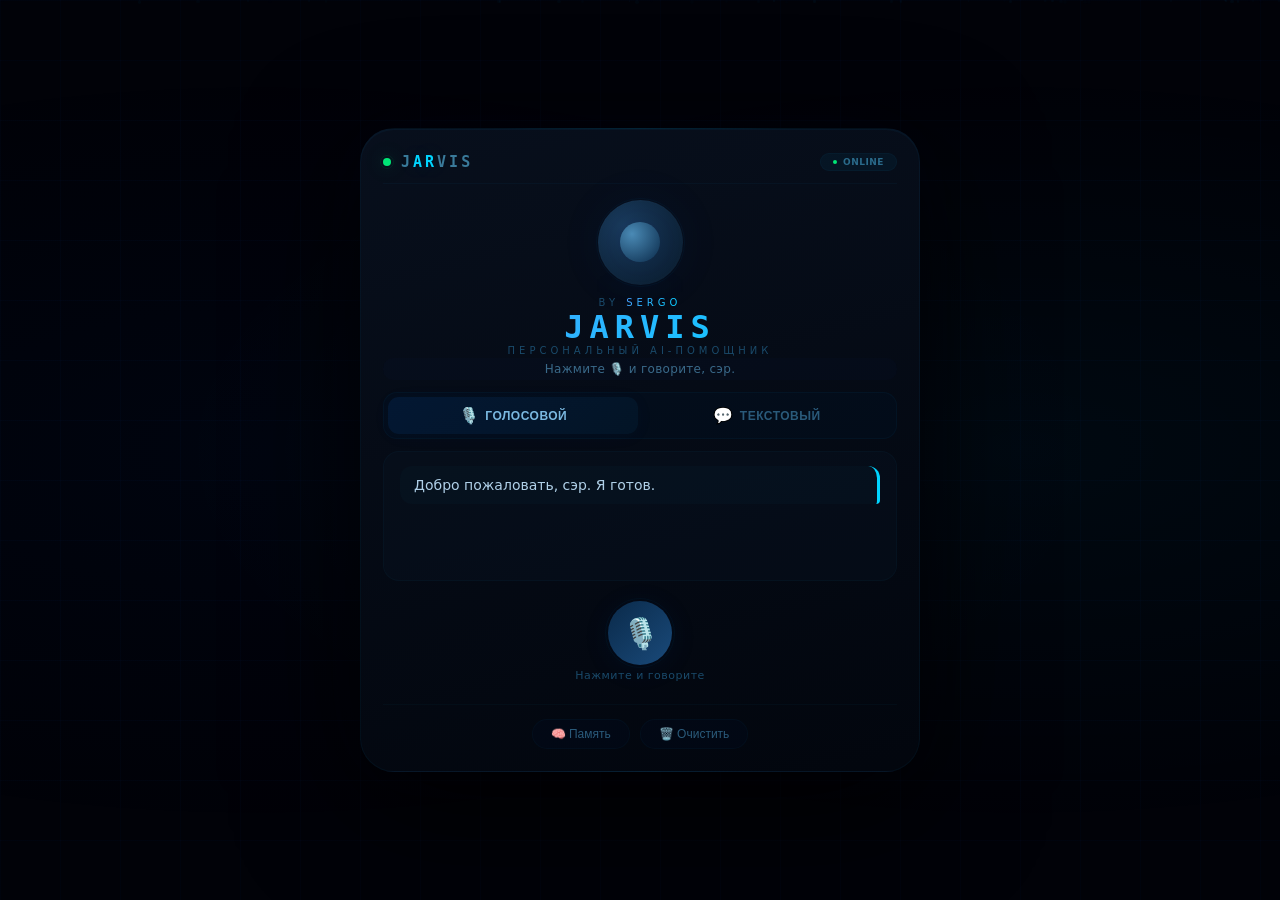
==== commit ae805952: "Update index.html" ====
--- a/index.html
+++ b/index.html
@@ -4,12 +4,12 @@
 <head>
     <meta charset="UTF-8">
     <meta name="viewport" content="width=device-width, initial-scale=1.0">
-    <meta name="theme-color" content="#02060a">
+    <meta name="theme-color" content="#010208">
     <title>JARVIS — by Sergo</title>
 
     <style>
         /* ============================================================
-           CSS СТИЛИ — JARVIS IRON MAN THEME
+           CSS СТИЛИ — JARVIS IRON MAN THEME v3.0
            ============================================================ */
 
         /* --- БАЗА --- */
@@ -19,9 +19,11 @@
             box-sizing: border-box;
         }
 
+        @import url('https://fonts.googleapis.com/css2?family=Orbitron:wght@400;700;900&family=Inter:wght@300;400;500;600;700&display=swap');
+
         body {
-            font-family: 'Segoe UI', system-ui, -apple-system, sans-serif;
-            background: #010408;
+            font-family: 'Inter', 'Segoe UI', system-ui, sans-serif;
+            background: #010208;
             color: #e8e8e8;
             min-height: 100vh;
             display: flex;
@@ -29,11 +31,11 @@
             align-items: center;
             padding: 20px;
             margin: 0;
+            overflow-x: hidden;
             position: relative;
-            overflow-x: hidden;
-        }
-
-        /* Анимированный фон */
+        }
+
+        /* Анимированный фон с сеткой */
         body::before {
             content: '';
             position: fixed;
@@ -42,10 +44,25 @@
             width: 100%;
             height: 100%;
             background:
-                radial-gradient(ellipse at 20% 50%, rgba(0, 100, 255, 0.03) 0%, transparent 60%),
-                radial-gradient(ellipse at 80% 50%, rgba(0, 200, 255, 0.03) 0%, transparent 60%);
+                radial-gradient(ellipse at 20% 50%, rgba(0, 80, 200, 0.04) 0%, transparent 60%),
+                radial-gradient(ellipse at 80% 50%, rgba(0, 200, 255, 0.04) 0%, transparent 60%);
             pointer-events: none;
             z-index: 0;
+        }
+
+        /* Сетка как в фильме */
+        .grid-overlay {
+            position: fixed;
+            top: 0;
+            left: 0;
+            width: 100%;
+            height: 100%;
+            pointer-events: none;
+            z-index: 0;
+            background-image:
+                linear-gradient(rgba(0, 80, 200, 0.03) 1px, transparent 1px),
+                linear-gradient(90deg, rgba(0, 80, 200, 0.03) 1px, transparent 1px);
+            background-size: 60px 60px;
         }
 
         /* Парящие частицы */
@@ -64,7 +81,7 @@
             position: absolute;
             width: 2px;
             height: 2px;
-            background: rgba(0, 180, 255, 0.15);
+            background: rgba(0, 180, 255, 0.12);
             border-radius: 50%;
             animation: float-particle linear infinite;
         }
@@ -88,19 +105,19 @@
 
         /* --- ОСНОВНОЙ КОНТЕЙНЕР --- */
         .jarvis {
-            max-width: 580px;
+            max-width: 560px;
             width: 100%;
-            background: linear-gradient(160deg, rgba(10, 18, 30, 0.92), rgba(5, 10, 18, 0.96));
-            border-radius: 32px;
-            padding: 28px 24px 24px;
+            background: linear-gradient(165deg, rgba(8, 16, 30, 0.94), rgba(2, 6, 14, 0.97));
+            border-radius: 34px;
+            padding: 24px 22px 22px;
             box-shadow:
-                0 30px 100px rgba(0, 0, 0, 0.95),
-                0 0 80px rgba(0, 100, 255, 0.04),
-                inset 0 1px 0 rgba(0, 180, 255, 0.04);
-            border: 1px solid rgba(0, 180, 255, 0.06);
+                0 30px 120px rgba(0, 0, 0, 0.95),
+                0 0 80px rgba(0, 80, 200, 0.04),
+                inset 0 1px 0 rgba(0, 180, 255, 0.05);
+            border: 1px solid rgba(0, 180, 255, 0.05);
             position: relative;
             z-index: 1;
-            backdrop-filter: blur(10px);
+            backdrop-filter: blur(12px);
             transition: all 0.3s ease;
         }
 
@@ -109,10 +126,10 @@
             content: '';
             position: absolute;
             top: -1px;
-            left: 20%;
-            right: 20%;
+            left: 15%;
+            right: 15%;
             height: 1px;
-            background: linear-gradient(90deg, transparent, rgba(0, 180, 255, 0.15), transparent);
+            background: linear-gradient(90deg, transparent, rgba(0, 180, 255, 0.12), transparent);
             border-radius: 100%;
         }
 
@@ -120,10 +137,10 @@
             content: '';
             position: absolute;
             bottom: -1px;
-            left: 30%;
-            right: 30%;
+            left: 25%;
+            right: 25%;
             height: 1px;
-            background: linear-gradient(90deg, transparent, rgba(0, 180, 255, 0.08), transparent);
+            background: linear-gradient(90deg, transparent, rgba(0, 180, 255, 0.06), transparent);
             border-radius: 100%;
         }
 
@@ -132,20 +149,20 @@
             display: flex;
             align-items: center;
             justify-content: space-between;
-            margin-bottom: 20px;
-            padding-bottom: 14px;
+            margin-bottom: 16px;
+            padding-bottom: 12px;
             border-bottom: 1px solid rgba(0, 180, 255, 0.04);
         }
 
         .header-left {
             display: flex;
             align-items: center;
-            gap: 12px;
+            gap: 10px;
         }
 
         .status-dot {
-            width: 10px;
-            height: 10px;
+            width: 8px;
+            height: 8px;
             background: #00e676;
             border-radius: 50%;
             box-shadow: 0 0 20px rgba(0, 230, 118, 0.3);
@@ -156,12 +173,12 @@
         .status-dot::after {
             content: '';
             position: absolute;
-            top: -4px;
-            left: -4px;
-            right: -4px;
-            bottom: -4px;
+            top: -3px;
+            left: -3px;
+            right: -3px;
+            bottom: -3px;
             border-radius: 50%;
-            border: 1px solid rgba(0, 230, 118, 0.1);
+            border: 1px solid rgba(0, 230, 118, 0.08);
             animation: pulse-ring 2s infinite;
         }
 
@@ -172,8 +189,8 @@
                 transform: scale(1);
             }
             50% {
-                opacity: 0.5;
-                transform: scale(0.85);
+                opacity: 0.4;
+                transform: scale(0.8);
             }
         }
 
@@ -190,63 +207,71 @@
         }
 
         .header-title {
-            font-size: 14px;
+            font-family: 'Orbitron', monospace;
+            font-size: 15px;
             font-weight: 700;
-            letter-spacing: 2.5px;
-            color: #4a8aaa;
+            letter-spacing: 3px;
+            color: #3a7a9a;
             text-transform: uppercase;
         }
 
-        .header-title span {
+        .header-title .highlight {
             color: #00d4ff;
-        }
-
-        .header-right {
+            text-shadow: 0 0 20px rgba(0, 180, 255, 0.15);
+        }
+
+        .header-badge {
             display: flex;
             align-items: center;
-            gap: 8px;
-        }
-
-        .header-badge {
+            gap: 6px;
             font-size: 9px;
-            background: rgba(0, 180, 255, 0.06);
-            padding: 3px 10px;
+            background: rgba(0, 180, 255, 0.05);
+            padding: 3px 12px;
             border-radius: 20px;
             color: #2a6a8a;
             border: 1px solid rgba(0, 180, 255, 0.04);
             letter-spacing: 0.5px;
             font-weight: 600;
+            text-transform: uppercase;
+        }
+
+        .header-badge .badge-dot {
+            width: 4px;
+            height: 4px;
+            background: #00e676;
+            border-radius: 50%;
+            animation: pulse-dot 1.5s infinite;
         }
 
         /* --- ORB (Голограмма) --- */
         .orb-container {
             display: flex;
             justify-content: center;
-            margin-bottom: 14px;
+            margin-bottom: 12px;
             position: relative;
         }
 
         .orb-container::before {
             content: '';
             position: absolute;
-            bottom: -10px;
+            bottom: -8px;
             left: 50%;
             transform: translateX(-50%);
-            width: 120px;
-            height: 20px;
-            background: radial-gradient(ellipse, rgba(0, 100, 255, 0.06), transparent 70%);
+            width: 100px;
+            height: 15px;
+            background: radial-gradient(ellipse, rgba(0, 80, 200, 0.05), transparent 70%);
             border-radius: 50%;
-            filter: blur(10px);
+            filter: blur(8px);
         }
 
         .orb {
-            width: 100px;
-            height: 100px;
+            width: 85px;
+            height: 85px;
             border-radius: 50%;
             background: radial-gradient(circle at 30% 30%, #1a3a5a, #0a1a2a);
             box-shadow:
-                0 0 60px rgba(0, 100, 255, 0.08),
-                inset 0 0 60px rgba(0, 100, 255, 0.03);
+                0 0 50px rgba(0, 80, 200, 0.06),
+                inset 0 0 50px rgba(0, 80, 200, 0.02);
             display: flex;
             align-items: center;
             justify-content: center;
@@ -255,6 +280,303 @@
         }
 
         .orb::before {
+            content: '';
+            position: absolute;
+            top: -2px;
+            left: -2px;
+            right: -2px;
+            bottom: -2px;
+            border-radius: 50%;
+            border: 1px solid rgba(0, 180, 255, 0.04);
+            animation: orb-ring 6s linear infinite;
+        }
+
+        @keyframes orb-ring {
+            0% {
+                transform: rotate(0deg);
+                border-color: rgba(0, 180, 255, 0.04);
+            }
+            50% {
+                border-color: rgba(0, 180, 255, 0.08);
+            }
+            100% {
+                transform: rotate(360deg);
+                border-color: rgba(0, 180, 255, 0.04);
+            }
+        }
+
+        .orb-inner {
+            width: 40px;
+            height: 40px;
+            border-radius: 50%;
+            background: radial-gradient(circle at 30% 30%, #4a8ab5, #0a2a4a);
+            box-shadow: 0 0 30px rgba(0, 80, 200, 0.08);
+            animation: orb-pulse 3s ease-in-out infinite;
+        }
+
+        @keyframes orb-pulse {
+            0%,
+            100% {
+                transform: scale(1);
+                opacity: 0.8;
+            }
+            50% {
+                transform: scale(1.1);
+                opacity: 1;
+            }
+        }
+
+        /* --- ЗАГОЛОВОК --- */
+        .title-section {
+            text-align: center;
+            margin-bottom: 2px;
+            position: relative;
+        }
+
+        .title-section .creator {
+            font-size: 10px;
+            color: #1a4a6a;
+            letter-spacing: 4px;
+            text-transform: uppercase;
+            font-weight: 300;
+            margin-bottom: 2px;
+        }
+
+        .title-section .creator span {
+            color: #2a6a8a;
+            font-weight: 400;
+            background: linear-gradient(135deg, #4a9eff, #00d4ff);
+            -webkit-background-clip: text;
+            -webkit-text-fill-color: transparent;
+            background-clip: text;
+        }
+
+        .title {
+            font-family: 'Orbitron', monospace;
+            font-size: 32px;
+            font-weight: 900;
+            letter-spacing: 6px;
+            background: linear-gradient(135deg, #4a9eff, #00d4ff, #4a9eff);
+            background-size: 200% 200%;
+            -webkit-background-clip: text;
+            -webkit-text-fill-color: transparent;
+            background-clip: text;
+            animation: shimmer-text 4s ease-in-out infinite;
+            text-shadow: 0 0 60px rgba(0, 80, 200, 0.05);
+            line-height: 1.1;
+        }
+
+        @keyframes shimmer-text {
+            0%,
+            100% {
+                background-position: 0% 50%;
+            }
+            50% {
+                background-position: 100% 50%;
+            }
+        }
+
+        .subtitle {
+            text-align: center;
+            font-size: 10px;
+            color: #1a4a6a;
+            letter-spacing: 4px;
+            text-transform: uppercase;
+            font-weight: 300;
+            margin-top: 0px;
+        }
+
+        /* --- СТАТУС --- */
+        #status {
+            font-size: 12px;
+            color: #3a6a8a;
+            text-align: center;
+            min-height: 22px;
+            font-weight: 400;
+            letter-spacing: 0.3px;
+            margin-bottom: 12px;
+            padding: 4px 0;
+            background: rgba(0, 80, 200, 0.02);
+            border-radius: 10px;
+            transition: all 0.3s ease;
+        }
+
+        /* --- ВКЛАДКИ --- */
+        .tabs {
+            display: flex;
+            gap: 4px;
+            margin-bottom: 12px;
+            background: rgba(0, 20, 40, 0.3);
+            border-radius: 14px;
+            padding: 4px;
+            border: 1px solid rgba(0, 180, 255, 0.04);
+        }
+
+        .tab-btn {
+            flex: 1;
+            padding: 9px 10px;
+            border: none;
+            border-radius: 11px;
+            background: transparent;
+            color: #2a5a7a;
+            font-size: 12px;
+            font-weight: 600;
+            cursor: pointer;
+            transition: all 0.3s ease;
+            display: flex;
+            align-items: center;
+            justify-content: center;
+            gap: 6px;
+            font-family: 'Inter', sans-serif;
+            text-transform: uppercase;
+            letter-spacing: 0.5px;
+        }
+
+        .tab-btn:hover {
+            color: #5a8aaa;
+            background: rgba(0, 80, 200, 0.04);
+        }
+
+        .tab-btn.active {
+            background: linear-gradient(135deg, rgba(0, 80, 180, 0.15), rgba(0, 160, 255, 0.05));
+            color: #7ab8e0;
+            box-shadow: 0 2px 20px rgba(0, 80, 180, 0.04);
+        }
+
+        .tab-btn .icon {
+            font-size: 16px;
+        }
+
+        .tab-content {
+            display: none;
+        }
+
+        .tab-content.active {
+            display: block;
+            animation: fadeIn 0.3s ease;
+        }
+
+        @keyframes fadeIn {
+            from {
+                opacity: 0;
+                transform: translateY(6px);
+            }
+            to {
+                opacity: 1;
+                transform: translateY(0);
+            }
+        }
+
+        /* --- ЧАТ (общий) --- */
+        .conversation {
+            background: rgba(10, 20, 35, 0.35);
+            border-radius: 16px;
+            padding: 14px 16px;
+            min-height: 130px;
+            max-height: 250px;
+            overflow-y: auto;
+            margin-bottom: 12px;
+            text-align: left;
+            font-size: 14px;
+            line-height: 1.6;
+            border: 1px solid rgba(0, 180, 255, 0.03);
+            scroll-behavior: smooth;
+        }
+
+        .conversation::-webkit-scrollbar {
+            width: 3px;
+        }
+        .conversation::-webkit-scrollbar-track {
+            background: transparent;
+        }
+        .conversation::-webkit-scrollbar-thumb {
+            background: #1a3a5a;
+            border-radius: 10px;
+        }
+
+        .user-message {
+            color: #7ab8e0;
+            margin-bottom: 8px;
+            padding: 8px 14px;
+            background: rgba(0, 80, 200, 0.05);
+            border-radius: 12px 12px 12px 4px;
+            border-left: 3px solid #4a9eff;
+            animation: slideIn 0.25s ease;
+        }
+
+        .user-message strong {
+            color: #4a9eff;
+            font-weight: 600;
+        }
+
+        .jarvis-message {
+            color: #b0d0e8;
+            margin-bottom: 8px;
+            padding: 8px 14px;
+            background: rgba(0, 200, 255, 0.02);
+            border-radius: 12px 12px 4px 12px;
+            border-right: 3px solid #00d4ff;
+            animation: slideIn 0.3s ease;
+        }
+
+        .jarvis-message strong {
+            color: #00d4ff;
+            font-weight: 600;
+        }
+
+        @keyframes slideIn {
+            from {
+                opacity: 0;
+                transform: translateY(6px);
+            }
+            to {
+                opacity: 1;
+                transform: translateY(0);
+            }
+        }
+
+        .typing-indicator {
+            color: #2a5a7a;
+            font-size: 13px;
+            padding: 8px 14px;
+            animation: blink 1.2s infinite;
+            font-style: italic;
+        }
+
+        @keyframes blink {
+            0%,
+            100% {
+                opacity: 1;
+            }
+            50% {
+                opacity: 0.3;
+            }
+        }
+
+        /* --- МИКРОФОН (ГОЛОСОВОЙ РЕЖИМ) --- */
+        .mic-area {
+            display: flex;
+            flex-direction: column;
+            align-items: center;
+            gap: 4px;
+            padding: 8px 0;
+        }
+
+        .mic-button {
+            width: 64px;
+            height: 64px;
+            border-radius: 50%;
+            border: none;
+            background: linear-gradient(135deg, #0a2a4a, #1a4a7a);
+            color: #5a8aaa;
+            font-size: 30px;
+            cursor: pointer;
+            transition: all 0.3s ease;
+            box-shadow: 0 4px 30px rgba(0, 80, 180, 0.08);
+            position: relative;
+        }
+
+        .mic-button::before {
             content: '';
             position: absolute;
             top: -3px;
@@ -263,224 +585,64 @@
             bottom: -3px;
             border-radius: 50%;
             border: 1px solid rgba(0, 180, 255, 0.04);
-            animation: orb-ring 4s linear infinite;
-        }
-
-        @keyframes orb-ring {
-            0% {
-                transform: rotate(0deg);
-                border-color: rgba(0, 180, 255, 0.04);
+            transition: all 0.3s ease;
+        }
+
+        .mic-button:hover {
+            transform: scale(1.05);
+            box-shadow: 0 6px 40px rgba(0, 80, 180, 0.12);
+        }
+
+        .mic-button:hover::before {
+            border-color: rgba(0, 180, 255, 0.08);
+        }
+
+        .mic-button:active {
+            transform: scale(0.92);
+        }
+
+        .mic-button.listening {
+            background: linear-gradient(135deg, #1a4a7a, #4a9eff);
+            color: #fff;
+            box-shadow: 0 0 50px rgba(0, 80, 200, 0.2);
+            animation: mic-pulse 1.2s infinite;
+        }
+
+        .mic-button.listening::before {
+            border-color: rgba(0, 180, 255, 0.12);
+            animation: ring-pulse 1.2s infinite;
+        }
+
+        @keyframes mic-pulse {
+            0%,
+            100% {
+                box-shadow: 0 0 30px rgba(0, 80, 180, 0.12);
             }
             50% {
-                border-color: rgba(0, 180, 255, 0.1);
-            }
-            100% {
-                transform: rotate(360deg);
-                border-color: rgba(0, 180, 255, 0.04);
-            }
-        }
-
-        .orb-inner {
-            width: 48px;
-            height: 48px;
-            border-radius: 50%;
-            background: radial-gradient(circle at 30% 30%, #4a8ab5, #0a2a4a);
-            box-shadow: 0 0 40px rgba(0, 100, 255, 0.1);
-            animation: orb-pulse 3s ease-in-out infinite;
-        }
-
-        @keyframes orb-pulse {
+                box-shadow: 0 0 60px rgba(0, 80, 200, 0.25);
+            }
+        }
+
+        @keyframes ring-pulse {
             0%,
             100% {
                 transform: scale(1);
-                opacity: 0.8;
+                opacity: 1;
             }
             50% {
-                transform: scale(1.1);
-                opacity: 1;
-            }
-        }
-
-        /* --- ЗАГОЛОВОК --- */
-        .title-section {
-            text-align: center;
-            margin-bottom: 4px;
-        }
-
-        .title {
-            font-size: 34px;
-            font-weight: 800;
-            letter-spacing: 5px;
-            background: linear-gradient(135deg, #4a9eff, #00d4ff, #4a9eff);
-            background-size: 200% 200%;
-            -webkit-background-clip: text;
-            -webkit-text-fill-color: transparent;
-            background-clip: text;
-            animation: shimmer-text 4s ease-in-out infinite;
-            text-shadow: 0 0 60px rgba(0, 100, 255, 0.05);
-        }
-
-        @keyframes shimmer-text {
-            0%,
-            100% {
-                background-position: 0% 50%;
-            }
-            50% {
-                background-position: 100% 50%;
-            }
-        }
-
-        .subtitle {
-            text-align: center;
+                transform: scale(1.5);
+                opacity: 0;
+            }
+        }
+
+        .hint {
             font-size: 11px;
-            color: #2a5a7a;
-            letter-spacing: 3px;
-            text-transform: uppercase;
+            color: #1a4a6a;
+            letter-spacing: 0.5px;
             font-weight: 300;
-            margin-top: -2px;
-        }
-
-        /* --- СТАТУС --- */
-        #status {
-            font-size: 13px;
-            color: #4a7a9a;
-            text-align: center;
-            min-height: 24px;
-            font-weight: 400;
-            letter-spacing: 0.3px;
-            margin-bottom: 14px;
-            padding: 4px 0;
-            background: rgba(0, 100, 200, 0.02);
-            border-radius: 10px;
-        }
-
-        /* --- ВКЛАДКИ --- */
-        .tabs {
-            display: flex;
-            gap: 4px;
-            margin-bottom: 14px;
-            background: rgba(0, 20, 40, 0.3);
-            border-radius: 14px;
-            padding: 4px;
-            border: 1px solid rgba(0, 180, 255, 0.04);
-        }
-
-        .tab-btn {
-            flex: 1;
-            padding: 8px 10px;
-            border: none;
-            border-radius: 11px;
-            background: transparent;
-            color: #3a6a8a;
-            font-size: 12px;
-            font-weight: 500;
-            cursor: pointer;
-            transition: all 0.3s ease;
-            display: flex;
-            align-items: center;
-            justify-content: center;
-            gap: 5px;
-        }
-
-        .tab-btn:hover {
-            color: #6aaac0;
-            background: rgba(0, 100, 200, 0.04);
-        }
-
-        .tab-btn.active {
-            background: linear-gradient(135deg, rgba(0, 80, 180, 0.15), rgba(0, 160, 255, 0.05));
-            color: #7ab8e0;
-            box-shadow: 0 2px 20px rgba(0, 80, 180, 0.04);
-        }
-
-        .tab-btn .icon {
-            font-size: 14px;
-        }
-
-        /* --- ЧАТ (общий) --- */
-        .conversation {
-            background: rgba(10, 20, 35, 0.4);
-            border-radius: 16px;
-            padding: 14px 16px;
-            min-height: 130px;
-            max-height: 260px;
-            overflow-y: auto;
-            margin-bottom: 12px;
-            text-align: left;
-            font-size: 14px;
-            line-height: 1.6;
-            border: 1px solid rgba(0, 180, 255, 0.04);
-            scroll-behavior: smooth;
-        }
-
-        .conversation::-webkit-scrollbar {
-            width: 4px;
-        }
-        .conversation::-webkit-scrollbar-track {
-            background: transparent;
-        }
-        .conversation::-webkit-scrollbar-thumb {
-            background: #1a3a5a;
-            border-radius: 10px;
-        }
-
-        .user-message {
-            color: #7ab8e0;
-            margin-bottom: 8px;
-            padding: 8px 14px;
-            background: rgba(0, 100, 200, 0.05);
-            border-radius: 12px 12px 12px 4px;
-            border-left: 3px solid #4a9eff;
-            animation: slideIn 0.3s ease;
-        }
-
-        .user-message strong {
-            color: #4a9eff;
-        }
-
-        .jarvis-message {
-            color: #b0d0e8;
-            margin-bottom: 8px;
-            padding: 8px 14px;
-            background: rgba(0, 200, 255, 0.02);
-            border-radius: 12px 12px 4px 12px;
-            border-right: 3px solid #00d4ff;
-            animation: slideIn 0.3s ease;
-        }
-
-        .jarvis-message strong {
-            color: #00d4ff;
-        }
-
-        @keyframes slideIn {
-            from {
-                opacity: 0;
-                transform: translateY(8px);
-            }
-            to {
-                opacity: 1;
-                transform: translateY(0);
-            }
-        }
-
-        .typing-indicator {
-            color: #3a6a8a;
-            font-size: 13px;
-            padding: 8px 14px;
-            animation: blink 1.2s infinite;
-        }
-
-        @keyframes blink {
-            0%,
-            100% {
-                opacity: 1;
-            }
-            50% {
-                opacity: 0.3;
-            }
-        }
-
-        /* --- ТЕКСТОВЫЙ ВВОД + ФОТО (объединенный режим) --- */
+        }
+
+        /* --- ТЕКСТОВЫЙ ЧАТ + ФОТО (объединенный режим) --- */
         .input-area {
             display: flex;
             flex-direction: column;
@@ -496,22 +658,24 @@
             flex: 1;
             padding: 10px 14px;
             border-radius: 12px;
-            border: 1px solid rgba(0, 180, 255, 0.06);
-            background: rgba(10, 20, 40, 0.5);
+            border: 1px solid rgba(0, 180, 255, 0.05);
+            background: rgba(10, 20, 40, 0.4);
             color: #c8d8e8;
             font-size: 14px;
             outline: none;
             transition: all 0.3s ease;
+            font-family: 'Inter', sans-serif;
         }
 
         .input-row input[type="text"]:focus {
-            border-color: rgba(0, 180, 255, 0.15);
-            background: rgba(10, 20, 40, 0.7);
+            border-color: rgba(0, 180, 255, 0.12);
+            background: rgba(10, 20, 40, 0.6);
             box-shadow: 0 0 30px rgba(0, 80, 180, 0.02);
         }
 
         .input-row input[type="text"]::placeholder {
-            color: #2a4a6a;
+            color: #1a3a5a;
+            font-weight: 300;
         }
 
         .input-row .send-btn {
@@ -519,7 +683,7 @@
             border-radius: 12px;
             border: none;
             background: linear-gradient(135deg, #0a2a4a, #1a4a7a);
-            color: #6aaac0;
+            color: #4a8aaa;
             font-size: 16px;
             cursor: pointer;
             transition: all 0.3s ease;
@@ -528,7 +692,7 @@
 
         .input-row .send-btn:hover {
             background: linear-gradient(135deg, #1a3a5a, #2a5a8a);
-            box-shadow: 0 4px 25px rgba(0, 80, 180, 0.1);
+            box-shadow: 0 4px 25px rgba(0, 80, 180, 0.08);
             transform: scale(1.02);
         }
 
@@ -566,38 +730,40 @@
             gap: 6px;
             padding: 8px 14px;
             border-radius: 12px;
-            border: 1px dashed rgba(0, 180, 255, 0.08);
-            background: rgba(10, 20, 40, 0.3);
-            color: #3a6a8a;
+            border: 1px dashed rgba(0, 180, 255, 0.06);
+            background: rgba(10, 20, 40, 0.25);
+            color: #2a5a7a;
             font-size: 12px;
             cursor: pointer;
             transition: all 0.3s ease;
             width: 100%;
+            font-weight: 400;
         }
 
         .photo-row .file-label:hover {
-            border-color: rgba(0, 180, 255, 0.2);
-            background: rgba(10, 20, 40, 0.5);
-            color: #5a8aaa;
+            border-color: rgba(0, 180, 255, 0.15);
+            background: rgba(10, 20, 40, 0.4);
+            color: #4a7a9a;
         }
 
         .photo-row .file-label.has-file {
             border-color: #4a9eff;
-            background: rgba(0, 80, 180, 0.06);
-            color: #6aaac0;
+            background: rgba(0, 80, 180, 0.05);
+            color: #5a8aaa;
         }
 
         .photo-preview {
             max-width: 100%;
-            max-height: 100px;
+            max-height: 90px;
             border-radius: 10px;
             margin-bottom: 8px;
             display: none;
-            border: 1px solid rgba(0, 180, 255, 0.06);
+            border: 1px solid rgba(0, 180, 255, 0.05);
         }
 
         .photo-preview.show {
             display: block;
+            animation: fadeIn 0.3s ease;
         }
 
         .photo-actions {
@@ -610,7 +776,7 @@
             border-radius: 12px;
             border: none;
             background: linear-gradient(135deg, #0a2a4a, #1a4a7a);
-            color: #6aaac0;
+            color: #4a8aaa;
             font-size: 13px;
             cursor: pointer;
             transition: all 0.3s ease;
@@ -620,98 +786,16 @@
 
         .photo-actions .analyze-btn:hover {
             background: linear-gradient(135deg, #1a3a5a, #2a5a8a);
-            box-shadow: 0 4px 25px rgba(0, 80, 180, 0.1);
+            box-shadow: 0 4px 25px rgba(0, 80, 180, 0.08);
         }
 
         .photo-actions .analyze-btn:active {
             transform: scale(0.95);
         }
 
-        /* --- МИКРОФОН (ГОЛОСОВОЙ) --- */
-        .mic-area {
-            display: flex;
-            flex-direction: column;
-            align-items: center;
-            gap: 4px;
-        }
-
-        .mic-button {
-            width: 60px;
-            height: 60px;
-            border-radius: 50%;
-            border: none;
-            background: linear-gradient(135deg, #0a2a4a, #1a4a7a);
-            color: #6aaac0;
-            font-size: 28px;
-            cursor: pointer;
-            transition: all 0.3s ease;
-            box-shadow: 0 4px 30px rgba(0, 80, 180, 0.1);
-            position: relative;
-        }
-
-        .mic-button::before {
-            content: '';
-            position: absolute;
-            top: -4px;
-            left: -4px;
-            right: -4px;
-            bottom: -4px;
-            border-radius: 50%;
-            border: 1px solid rgba(0, 180, 255, 0.04);
-            transition: all 0.3s ease;
-        }
-
-        .mic-button:hover {
-            transform: scale(1.05);
-            box-shadow: 0 6px 40px rgba(0, 80, 180, 0.15);
-        }
-
-        .mic-button:hover::before {
-            border-color: rgba(0, 180, 255, 0.08);
-        }
-
-        .mic-button:active {
-            transform: scale(0.92);
-        }
-
-        .mic-button.listening {
-            background: linear-gradient(135deg, #1a4a7a, #4a9eff);
-            color: #fff;
-            box-shadow: 0 0 50px rgba(0, 100, 255, 0.25);
-            animation: mic-pulse 1.2s infinite;
-        }
-
-        .mic-button.listening::before {
-            border-color: rgba(0, 180, 255, 0.15);
-            animation: ring-pulse 1.2s infinite;
-        }
-
-        @keyframes mic-pulse {
-            0%,
-            100% {
-                box-shadow: 0 0 30px rgba(0, 80, 180, 0.15);
-            }
-            50% {
-                box-shadow: 0 0 60px rgba(0, 100, 255, 0.3);
-            }
-        }
-
-        @keyframes ring-pulse {
-            0%,
-            100% {
-                transform: scale(1);
-                opacity: 1;
-            }
-            50% {
-                transform: scale(1.5);
-                opacity: 0;
-            }
-        }
-
-        .hint {
-            font-size: 11px;
-            color: #2a5a7a;
-            letter-spacing: 0.3px;
+        .photo-actions .analyze-btn:disabled {
+            opacity: 0.4;
+            cursor: not-allowed;
         }
 
         /* --- КНОПКИ ВНИЗУ --- */
@@ -722,13 +806,13 @@
             margin-top: 14px;
             flex-wrap: wrap;
             padding-top: 14px;
-            border-top: 1px solid rgba(0, 180, 255, 0.04);
+            border-top: 1px solid rgba(0, 180, 255, 0.03);
         }
 
         .memory-button {
-            background: rgba(0, 80, 180, 0.04);
-            color: #3a6a8a;
-            border: 1px solid rgba(0, 180, 255, 0.04);
+            background: rgba(0, 80, 180, 0.03);
+            color: #2a5a7a;
+            border: 1px solid rgba(0, 180, 255, 0.03);
             padding: 7px 18px;
             border-radius: 20px;
             font-size: 12px;
@@ -738,42 +822,25 @@
             align-items: center;
             gap: 5px;
             font-weight: 500;
+            font-family: 'Inter', sans-serif;
         }
 
         .memory-button:hover {
-            background: rgba(0, 80, 180, 0.08);
-            color: #5a8aaa;
-            border-color: rgba(0, 180, 255, 0.08);
+            background: rgba(0, 80, 180, 0.06);
+            color: #4a7a9a;
+            border-color: rgba(0, 180, 255, 0.06);
             transform: translateY(-2px);
-            box-shadow: 0 4px 20px rgba(0, 80, 180, 0.04);
+            box-shadow: 0 4px 20px rgba(0, 80, 180, 0.03);
         }
 
         .memory-button:active {
             transform: scale(0.95);
         }
 
-        /* --- FOOTER --- */
-        .footer {
-            text-align: center;
-            margin-top: 16px;
-            padding-top: 12px;
-            border-top: 1px solid rgba(0, 180, 255, 0.03);
-        }
-
-        .footer-text {
-            font-size: 11px;
-            color: #1a3a5a;
-            letter-spacing: 1px;
-            font-weight: 300;
-        }
-
-        .footer-text span {
-            color: #2a5a7a;
-            font-weight: 400;
-            background: linear-gradient(135deg, #4a9eff, #00d4ff);
-            -webkit-background-clip: text;
-            -webkit-text-fill-color: transparent;
-            background-clip: text;
+        .memory-button.danger:hover {
+            background: rgba(233, 69, 96, 0.06);
+            color: #e94560;
+            border-color: rgba(233, 69, 96, 0.06);
         }
 
         /* ============================================================
@@ -787,9 +854,9 @@
             left: 0;
             width: 100%;
             height: 100%;
-            background: rgba(0, 0, 0, 0.85);
-            backdrop-filter: blur(12px);
-            -webkit-backdrop-filter: blur(12px);
+            background: rgba(0, 0, 0, 0.88);
+            backdrop-filter: blur(14px);
+            -webkit-backdrop-filter: blur(14px);
             z-index: 10000;
             justify-content: center;
             align-items: center;
@@ -801,32 +868,21 @@
             display: flex !important;
         }
 
-        @keyframes fadeIn {
-            from {
-                opacity: 0;
-                transform: scale(0.95);
-            }
-            to {
-                opacity: 1;
-                transform: scale(1);
-            }
-        }
-
         .memory-panel {
-            background: linear-gradient(145deg, #0a1a2a, #050a12);
+            background: linear-gradient(160deg, #0a1a2a, #050a12);
             border-radius: 24px;
             padding: 24px 26px 26px;
-            max-width: 520px;
+            max-width: 500px;
             width: 100%;
             max-height: 85vh;
             overflow-y: auto;
-            border: 1px solid rgba(0, 180, 255, 0.06);
+            border: 1px solid rgba(0, 180, 255, 0.05);
             box-shadow: 0 30px 80px rgba(0, 0, 0, 0.9);
             position: relative;
         }
 
         .memory-panel::-webkit-scrollbar {
-            width: 4px;
+            width: 3px;
         }
         .memory-panel::-webkit-scrollbar-track {
             background: transparent;
@@ -842,7 +898,7 @@
             right: 16px;
             background: none;
             border: none;
-            color: #3a6a8a;
+            color: #2a5a7a;
             font-size: 18px;
             cursor: pointer;
             transition: all 0.3s ease;
@@ -852,17 +908,18 @@
 
         .memory-close:hover {
             color: #e94560;
-            background: rgba(233, 69, 96, 0.06);
+            background: rgba(233, 69, 96, 0.05);
         }
 
         .memory-icon {
-            font-size: 32px;
+            font-size: 30px;
             text-align: center;
             margin-bottom: 2px;
         }
 
         .memory-panel h2 {
-            font-size: 20px;
+            font-family: 'Orbitron', monospace;
+            font-size: 18px;
             font-weight: 700;
             text-align: center;
             background: linear-gradient(135deg, #4a9eff, #00d4ff);
@@ -870,31 +927,33 @@
             -webkit-text-fill-color: transparent;
             background-clip: text;
             margin-bottom: 2px;
+            letter-spacing: 2px;
         }
 
         .memory-description {
             text-align: center;
-            color: #3a5a7a;
-            font-size: 12px;
+            color: #2a4a6a;
+            font-size: 11px;
             margin-bottom: 14px;
+            letter-spacing: 0.5px;
         }
 
         .memory-content {
-            background: rgba(10, 20, 35, 0.3);
+            background: rgba(10, 20, 35, 0.25);
             border-radius: 14px;
             padding: 12px 14px;
-            min-height: 70px;
-            max-height: 300px;
+            min-height: 60px;
+            max-height: 280px;
             overflow-y: auto;
             margin-bottom: 14px;
-            border: 1px solid rgba(0, 180, 255, 0.03);
+            border: 1px solid rgba(0, 180, 255, 0.02);
             text-align: left;
             font-size: 13px;
             line-height: 1.7;
         }
 
         .memory-content::-webkit-scrollbar {
-            width: 4px;
+            width: 3px;
         }
         .memory-content::-webkit-scrollbar-track {
             background: transparent;
@@ -905,24 +964,25 @@
         }
 
         .memory-section {
-            margin-bottom: 12px;
+            margin-bottom: 10px;
         }
 
         .memory-section-title {
             color: #4a9eff;
             font-weight: 600;
-            font-size: 11px;
+            font-size: 10px;
             letter-spacing: 0.5px;
             margin-bottom: 4px;
             padding-bottom: 4px;
-            border-bottom: 1px solid rgba(0, 180, 255, 0.04);
+            border-bottom: 1px solid rgba(0, 180, 255, 0.03);
+            text-transform: uppercase;
         }
 
         .memory-item {
             padding: 2px 0 2px 8px;
             color: #b0c8d8;
             font-size: 12px;
-            border-left: 2px solid rgba(0, 180, 255, 0.04);
+            border-left: 2px solid rgba(0, 180, 255, 0.03);
             margin-bottom: 2px;
         }
 
@@ -937,7 +997,7 @@
         }
 
         .memory-empty {
-            color: #2a4a6a;
+            color: #1a3a5a;
             text-align: center;
             padding: 14px 0;
             font-style: italic;
@@ -952,27 +1012,28 @@
         }
 
         .memory-action {
-            background: rgba(0, 80, 180, 0.04);
-            color: #3a6a8a;
-            border: 1px solid rgba(0, 180, 255, 0.04);
+            background: rgba(0, 80, 180, 0.03);
+            color: #2a5a7a;
+            border: 1px solid rgba(0, 180, 255, 0.03);
             padding: 6px 16px;
             border-radius: 16px;
             font-size: 11px;
             cursor: pointer;
             transition: all 0.3s ease;
             font-weight: 500;
+            font-family: 'Inter', sans-serif;
         }
 
         .memory-action:hover {
-            background: rgba(0, 80, 180, 0.08);
-            color: #5a8aaa;
-            border-color: rgba(0, 180, 255, 0.08);
+            background: rgba(0, 80, 180, 0.06);
+            color: #4a7a9a;
+            border-color: rgba(0, 180, 255, 0.06);
         }
 
         .memory-action.danger:hover {
-            background: rgba(233, 69, 96, 0.08);
+            background: rgba(233, 69, 96, 0.06);
             color: #e94560;
-            border-color: rgba(233, 69, 96, 0.08);
+            border-color: rgba(233, 69, 96, 0.06);
         }
 
         /* ============================================================
@@ -986,23 +1047,23 @@
             }
 
             .orb {
-                width: 76px;
-                height: 76px;
+                width: 68px;
+                height: 68px;
             }
             .orb-inner {
-                width: 36px;
-                height: 36px;
+                width: 32px;
+                height: 32px;
             }
 
             .title {
-                font-size: 26px;
-                letter-spacing: 3px;
+                font-size: 24px;
+                letter-spacing: 4px;
             }
 
             .mic-button {
-                width: 50px;
-                height: 50px;
-                font-size: 22px;
+                width: 54px;
+                height: 54px;
+                font-size: 24px;
             }
 
             .memory-panel {
@@ -1011,23 +1072,24 @@
             }
 
             .memory-content {
-                max-height: 180px;
+                max-height: 160px;
                 font-size: 12px;
                 padding: 10px 12px;
             }
 
             .conversation {
-                max-height: 180px;
+                max-height: 160px;
                 font-size: 13px;
                 padding: 10px 12px;
             }
 
             .tab-btn {
                 font-size: 10px;
-                padding: 5px 6px;
+                padding: 6px 6px;
+                letter-spacing: 0px;
             }
             .tab-btn .icon {
-                font-size: 12px;
+                font-size: 13px;
             }
 
             .input-row input[type="text"] {
@@ -1045,8 +1107,13 @@
                 padding: 6px 10px;
             }
 
-            .footer-text {
-                font-size: 10px;
+            .header-title {
+                font-size: 12px;
+                letter-spacing: 2px;
+            }
+            .header-badge {
+                font-size: 8px;
+                padding: 2px 10px;
             }
         }
 
@@ -1066,23 +1133,38 @@
                 padding: 4px 4px;
             }
             .tab-btn .icon {
-                font-size: 10px;
-            }
-
-            .header-title {
                 font-size: 11px;
-                letter-spacing: 1.5px;
             }
 
             .title {
+                font-size: 18px;
+                letter-spacing: 2px;
+            }
+            .title-section .creator {
+                font-size: 8px;
+                letter-spacing: 2px;
+            }
+
+            .conversation {
+                min-height: 100px;
+                max-height: 140px;
+                font-size: 12px;
+                padding: 8px 10px;
+            }
+
+            .mic-button {
+                width: 46px;
+                height: 46px;
                 font-size: 20px;
-                letter-spacing: 2px;
             }
         }
     </style>
 </head>
 
 <body>
+
+    <!-- СЕТКА -->
+    <div class="grid-overlay"></div>
 
     <!-- ПАРЯЩИЕ ЧАСТИЦЫ -->
     <div class="particles" id="particles"></div>
@@ -1096,10 +1178,13 @@
         <div class="header">
             <div class="header-left">
                 <div class="status-dot"></div>
-                <span class="header-title">J<span>AR</span>VIS</span>
+                <span class="header-title">J<span class="highlight">AR</span>VIS</span>
             </div>
             <div class="header-right">
-                <span class="header-badge">● ONLINE</span>
+                <span class="header-badge">
+                    <span class="badge-dot"></span>
+                    ONLINE
+                </span>
             </div>
         </div>
 
@@ -1110,8 +1195,9 @@
             </div>
         </div>
 
-        <!-- ЗАГОЛОВОК -->
+        <!-- ЗАГОЛОВОК С СОЗДАТЕЛЕМ -->
         <div class="title-section">
+            <div class="creator">by <span>Sergo</span></div>
             <div class="title">JARVIS</div>
             <div class="subtitle">Персональный AI-помощник</div>
         </div>
@@ -1122,15 +1208,15 @@
         <!-- ВКЛАДКИ -->
         <div class="tabs" id="tabs">
             <button class="tab-btn active" data-tab="voice">
-                <span class="icon">🎙️</span> Голос
+                <span class="icon">🎙️</span> Голосовой
             </button>
             <button class="tab-btn" data-tab="text">
-                <span class="icon">💬</span> Чат
+                <span class="icon">💬</span> Текстовый
             </button>
         </div>
 
         <!-- =========================================================
-             ВКЛАДКА: ГОЛОСОВОЙ
+             ВКЛАДКА 1: ГОЛОСОВОЙ ЧАТ (ТОЛЬКО ГОЛОС)
         ========================================================== -->
         <div class="tab-content active" id="tab-voice">
             <div id="conversation" class="conversation">
@@ -1144,11 +1230,11 @@
         </div>
 
         <!-- =========================================================
-             ВКЛАДКА: ТЕКСТОВЫЙ ЧАТ + ФОТО (ОБЪЕДИНЕНЫ)
+             ВКЛАДКА 2: ТЕКСТОВЫЙ ЧАТ + ФОТО (ОБЪЕДИНЕНЫ)
         ========================================================== -->
         <div class="tab-content" id="tab-text">
             <div id="textConversation" class="conversation">
-                <div class="jarvis-message">Напишите или загрузите фото, сэр.</div>
+                <div class="jarvis-message">Напишите сообщение или загрузите фото, сэр.</div>
             </div>
 
             <!-- Превью фото -->
@@ -1182,12 +1268,7 @@
         <!-- КНОПКИ ВНИЗУ -->
         <div class="bottom-row">
             <button id="memoryButton" class="memory-button" type="button">🧠 Память</button>
-            <button id="clearChatBtn" class="memory-button" type="button">🗑️ Очистить</button>
-        </div>
-
-        <!-- FOOTER -->
-        <div class="footer">
-            <p class="footer-text">by <span>Sergo</span> — JARVIS v2.0</p>
+            <button id="clearChatBtn" class="memory-button danger" type="button">🗑️ Очистить</button>
         </div>
 
     </main>
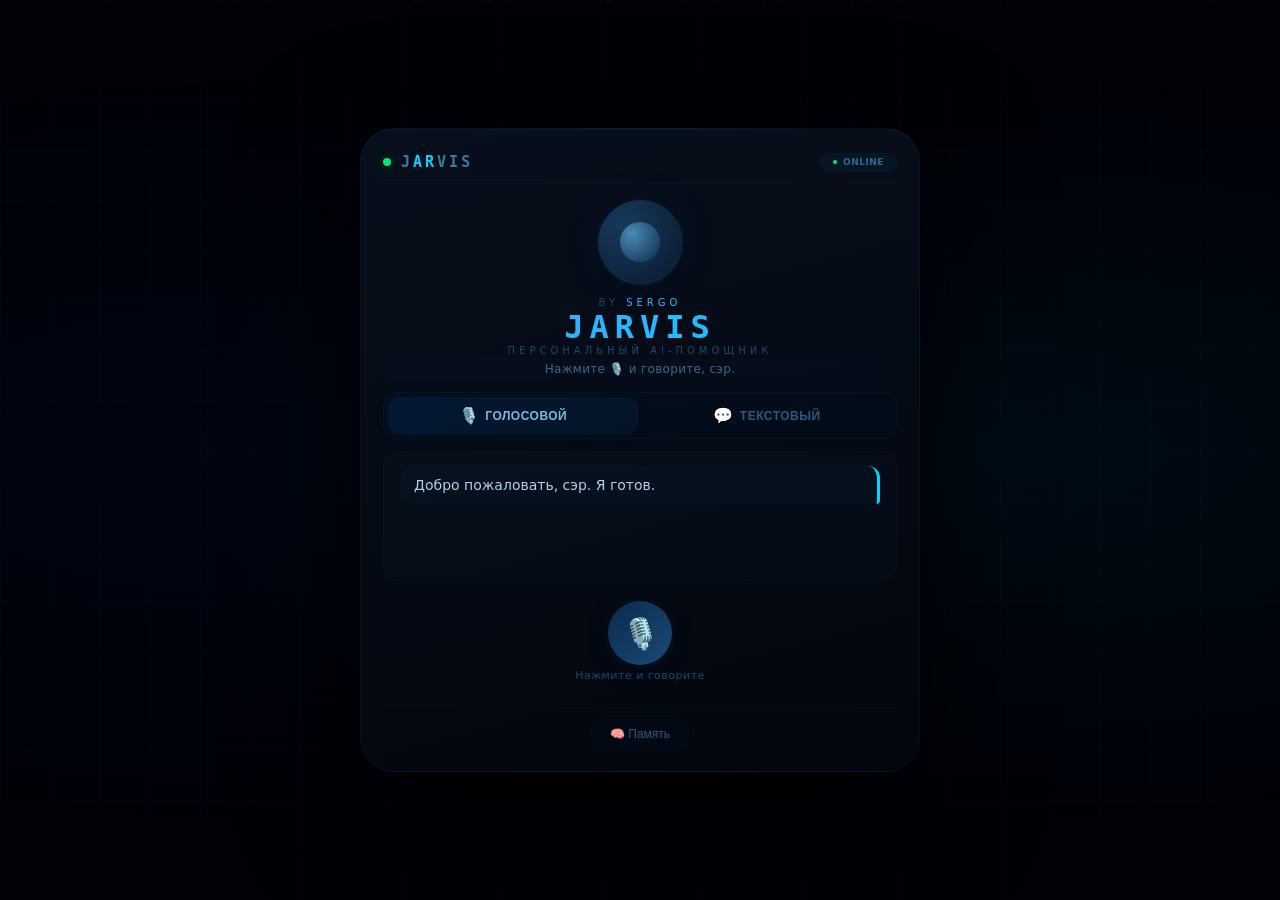
==== commit f095158e: "Update index.html" ====
--- a/index.html
+++ b/index.html
@@ -9,7 +9,7 @@
 
     <style>
         /* ============================================================
-           CSS СТИЛИ — JARVIS IRON MAN THEME v3.0
+           CSS СТИЛИ — JARVIS ULTIMATE v4.0
            ============================================================ */
 
         /* --- БАЗА --- */
@@ -35,7 +35,7 @@
             position: relative;
         }
 
-        /* Анимированный фон с сеткой */
+        /* Анимированный фон */
         body::before {
             content: '';
             position: fixed;
@@ -44,13 +44,13 @@
             width: 100%;
             height: 100%;
             background:
-                radial-gradient(ellipse at 20% 50%, rgba(0, 80, 200, 0.04) 0%, transparent 60%),
-                radial-gradient(ellipse at 80% 50%, rgba(0, 200, 255, 0.04) 0%, transparent 60%);
+                radial-gradient(ellipse at 20% 50%, rgba(0, 80, 200, 0.05) 0%, transparent 60%),
+                radial-gradient(ellipse at 80% 50%, rgba(0, 200, 255, 0.05) 0%, transparent 60%);
             pointer-events: none;
             z-index: 0;
         }
 
-        /* Сетка как в фильме */
+        /* Сетка */
         .grid-overlay {
             position: fixed;
             top: 0;
@@ -62,7 +62,7 @@
             background-image:
                 linear-gradient(rgba(0, 80, 200, 0.03) 1px, transparent 1px),
                 linear-gradient(90deg, rgba(0, 80, 200, 0.03) 1px, transparent 1px);
-            background-size: 60px 60px;
+            background-size: 50px 50px;
         }
 
         /* Парящие частицы */
@@ -121,7 +121,6 @@
             transition: all 0.3s ease;
         }
 
-        /* Свечение по краям */
         .jarvis::before {
             content: '';
             position: absolute;
@@ -243,7 +242,7 @@
             animation: pulse-dot 1.5s infinite;
         }
 
-        /* --- ORB (Голограмма) --- */
+        /* --- ORB --- */
         .orb-container {
             display: flex;
             justify-content: center;
@@ -269,9 +268,7 @@
             height: 85px;
             border-radius: 50%;
             background: radial-gradient(circle at 30% 30%, #1a3a5a, #0a1a2a);
-            box-shadow:
-                0 0 50px rgba(0, 80, 200, 0.06),
-                inset 0 0 50px rgba(0, 80, 200, 0.02);
+            box-shadow: 0 0 50px rgba(0, 80, 200, 0.06), inset 0 0 50px rgba(0, 80, 200, 0.02);
             display: flex;
             align-items: center;
             justify-content: center;
@@ -553,7 +550,45 @@
             }
         }
 
-        /* --- МИКРОФОН (ГОЛОСОВОЙ РЕЖИМ) --- */
+        /* --- СТАТУС ЗАГРУЗКИ ФОТО --- */
+        .photo-loading {
+            display: none;
+            padding: 10px 14px;
+            background: rgba(0, 80, 200, 0.05);
+            border-radius: 12px;
+            margin-bottom: 8px;
+            color: #4a8aaa;
+            font-size: 13px;
+            animation: slideIn 0.3s ease;
+            border-left: 3px solid #4a9eff;
+        }
+
+        .photo-loading.show {
+            display: block;
+        }
+
+        .photo-loading .spinner {
+            display: inline-block;
+            width: 16px;
+            height: 16px;
+            border: 2px solid rgba(0, 180, 255, 0.1);
+            border-top: 2px solid #4a9eff;
+            border-radius: 50%;
+            animation: spin 0.8s linear infinite;
+            margin-right: 8px;
+            vertical-align: middle;
+        }
+
+        @keyframes spin {
+            0% {
+                transform: rotate(0deg);
+            }
+            100% {
+                transform: rotate(360deg);
+            }
+        }
+
+        /* --- МИКРОФОН --- */
         .mic-area {
             display: flex;
             flex-direction: column;
@@ -642,7 +677,7 @@
             font-weight: 300;
         }
 
-        /* --- ТЕКСТОВЫЙ ЧАТ + ФОТО (объединенный режим) --- */
+        /* --- ТЕКСТОВЫЙ ЧАТ + ФОТО --- */
         .input-area {
             display: flex;
             flex-direction: column;
@@ -700,7 +735,7 @@
             transform: scale(0.95);
         }
 
-        /* --- ФОТО ЗАГРУЗКА --- */
+        /* --- ФОТО --- */
         .photo-row {
             display: flex;
             gap: 8px;
@@ -766,36 +801,23 @@
             animation: fadeIn 0.3s ease;
         }
 
-        .photo-actions {
-            display: flex;
-            gap: 8px;
-        }
-
-        .photo-actions .analyze-btn {
-            padding: 8px 16px;
-            border-radius: 12px;
-            border: none;
-            background: linear-gradient(135deg, #0a2a4a, #1a4a7a);
-            color: #4a8aaa;
-            font-size: 13px;
-            cursor: pointer;
-            transition: all 0.3s ease;
-            flex: 1;
-            font-weight: 500;
-        }
-
-        .photo-actions .analyze-btn:hover {
-            background: linear-gradient(135deg, #1a3a5a, #2a5a8a);
-            box-shadow: 0 4px 25px rgba(0, 80, 180, 0.08);
-        }
-
-        .photo-actions .analyze-btn:active {
-            transform: scale(0.95);
-        }
-
-        .photo-actions .analyze-btn:disabled {
-            opacity: 0.4;
-            cursor: not-allowed;
+        .photo-preview.sending {
+            animation: photoSending 0.6s ease forwards;
+        }
+
+        @keyframes photoSending {
+            0% {
+                opacity: 1;
+                transform: scale(1);
+            }
+            50% {
+                opacity: 0.5;
+                transform: scale(0.95);
+            }
+            100% {
+                opacity: 0;
+                transform: scale(0.8);
+            }
         }
 
         /* --- КНОПКИ ВНИЗУ --- */
@@ -835,12 +857,6 @@
 
         .memory-button:active {
             transform: scale(0.95);
-        }
-
-        .memory-button.danger:hover {
-            background: rgba(233, 69, 96, 0.06);
-            color: #e94560;
-            border-color: rgba(233, 69, 96, 0.06);
         }
 
         /* ============================================================
@@ -1195,7 +1211,7 @@
             </div>
         </div>
 
-        <!-- ЗАГОЛОВОК С СОЗДАТЕЛЕМ -->
+        <!-- ЗАГОЛОВОК -->
         <div class="title-section">
             <div class="creator">by <span>Sergo</span></div>
             <div class="title">JARVIS</div>
@@ -1216,7 +1232,7 @@
         </div>
 
         <!-- =========================================================
-             ВКЛАДКА 1: ГОЛОСОВОЙ ЧАТ (ТОЛЬКО ГОЛОС)
+             ВКЛАДКА 1: ГОЛОСОВОЙ
         ========================================================== -->
         <div class="tab-content active" id="tab-voice">
             <div id="conversation" class="conversation">
@@ -1230,11 +1246,17 @@
         </div>
 
         <!-- =========================================================
-             ВКЛАДКА 2: ТЕКСТОВЫЙ ЧАТ + ФОТО (ОБЪЕДИНЕНЫ)
+             ВКЛАДКА 2: ТЕКСТОВЫЙ + ФОТО
         ========================================================== -->
         <div class="tab-content" id="tab-text">
             <div id="textConversation" class="conversation">
                 <div class="jarvis-message">Напишите сообщение или загрузите фото, сэр.</div>
+            </div>
+
+            <!-- Статус загрузки фото -->
+            <div id="photoLoading" class="photo-loading">
+                <span class="spinner"></span>
+                <span id="photoLoadingText">Фото загружается, сэр...</span>
             </div>
 
             <!-- Превью фото -->
@@ -1268,7 +1290,6 @@
         <!-- КНОПКИ ВНИЗУ -->
         <div class="bottom-row">
             <button id="memoryButton" class="memory-button" type="button">🧠 Память</button>
-            <button id="clearChatBtn" class="memory-button danger" type="button">🗑️ Очистить</button>
         </div>
 
     </main>
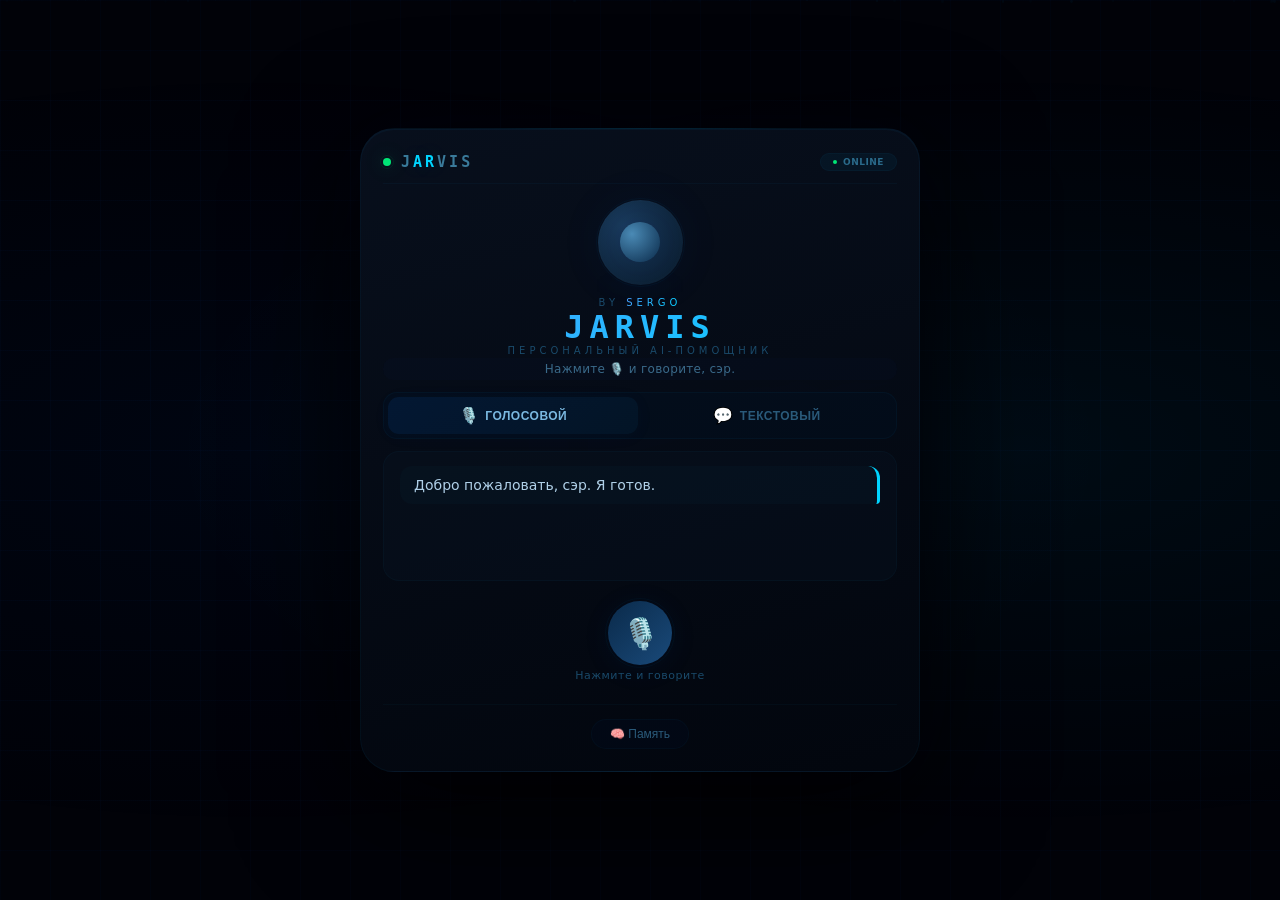
==== commit 69d2e0af: "Update index.html" ====
--- a/index.html
+++ b/index.html
@@ -35,7 +35,6 @@
             position: relative;
         }
 
-        /* Анимированный фон */
         body::before {
             content: '';
             position: fixed;
@@ -50,7 +49,6 @@
             z-index: 0;
         }
 
-        /* Сетка */
         .grid-overlay {
             position: fixed;
             top: 0;
@@ -65,7 +63,6 @@
             background-size: 50px 50px;
         }
 
-        /* Парящие частицы */
         .particles {
             position: fixed;
             top: 0;
@@ -103,7 +100,6 @@
             }
         }
 
-        /* --- ОСНОВНОЙ КОНТЕЙНЕР --- */
         .jarvis {
             max-width: 560px;
             width: 100%;
@@ -143,7 +139,6 @@
             border-radius: 100%;
         }
 
-        /* --- ШАПКА --- */
         .header {
             display: flex;
             align-items: center;
@@ -242,7 +237,6 @@
             animation: pulse-dot 1.5s infinite;
         }
 
-        /* --- ORB --- */
         .orb-container {
             display: flex;
             justify-content: center;
@@ -323,7 +317,6 @@
             }
         }
 
-        /* --- ЗАГОЛОВОК --- */
         .title-section {
             text-align: center;
             margin-bottom: 2px;
@@ -383,7 +376,6 @@
             margin-top: 0px;
         }
 
-        /* --- СТАТУС --- */
         #status {
             font-size: 12px;
             color: #3a6a8a;
@@ -398,7 +390,6 @@
             transition: all 0.3s ease;
         }
 
-        /* --- ВКЛАДКИ --- */
         .tabs {
             display: flex;
             gap: 4px;
@@ -464,7 +455,6 @@
             }
         }
 
-        /* --- ЧАТ (общий) --- */
         .conversation {
             background: rgba(10, 20, 35, 0.35);
             border-radius: 16px;
@@ -550,7 +540,6 @@
             }
         }
 
-        /* --- СТАТУС ЗАГРУЗКИ ФОТО --- */
         .photo-loading {
             display: none;
             padding: 10px 14px;
@@ -588,7 +577,6 @@
             }
         }
 
-        /* --- МИКРОФОН --- */
         .mic-area {
             display: flex;
             flex-direction: column;
@@ -677,7 +665,6 @@
             font-weight: 300;
         }
 
-        /* --- ТЕКСТОВЫЙ ЧАТ + ФОТО --- */
         .input-area {
             display: flex;
             flex-direction: column;
@@ -735,7 +722,6 @@
             transform: scale(0.95);
         }
 
-        /* --- ФОТО --- */
         .photo-row {
             display: flex;
             gap: 8px;
@@ -820,7 +806,6 @@
             }
         }
 
-        /* --- КНОПКИ ВНИЗУ --- */
         .bottom-row {
             display: flex;
             justify-content: center;
@@ -859,10 +844,7 @@
             transform: scale(0.95);
         }
 
-        /* ============================================================
-           МОДАЛЬНОЕ ОКНО ПАМЯТИ
-           ============================================================ */
-
+        /* МОДАЛЬНОЕ ОКНО */
         .memory-modal {
             display: none;
             position: fixed;
@@ -1052,16 +1034,11 @@
             border-color: rgba(233, 69, 96, 0.06);
         }
 
-        /* ============================================================
-           АДАПТИВ
-           ============================================================ */
-
         @media (max-width: 520px) {
             .jarvis {
                 padding: 16px 12px 18px;
                 border-radius: 24px;
             }
-
             .orb {
                 width: 68px;
                 height: 68px;
@@ -1070,35 +1047,29 @@
                 width: 32px;
                 height: 32px;
             }
-
             .title {
                 font-size: 24px;
                 letter-spacing: 4px;
             }
-
             .mic-button {
                 width: 54px;
                 height: 54px;
                 font-size: 24px;
             }
-
             .memory-panel {
                 padding: 16px 12px 18px;
                 border-radius: 18px;
             }
-
             .memory-content {
                 max-height: 160px;
                 font-size: 12px;
                 padding: 10px 12px;
             }
-
             .conversation {
                 max-height: 160px;
                 font-size: 13px;
                 padding: 10px 12px;
             }
-
             .tab-btn {
                 font-size: 10px;
                 padding: 6px 6px;
@@ -1107,7 +1078,6 @@
             .tab-btn .icon {
                 font-size: 13px;
             }
-
             .input-row input[type="text"] {
                 font-size: 13px;
                 padding: 8px 12px;
@@ -1117,12 +1087,10 @@
                 padding: 8px 12px;
                 min-width: 38px;
             }
-
             .photo-row .file-label {
                 font-size: 11px;
                 padding: 6px 10px;
             }
-
             .header-title {
                 font-size: 12px;
                 letter-spacing: 2px;
@@ -1138,7 +1106,6 @@
                 padding: 10px 8px 14px;
                 border-radius: 18px;
             }
-
             .tabs {
                 flex-wrap: wrap;
                 gap: 3px;
@@ -1151,7 +1118,6 @@
             .tab-btn .icon {
                 font-size: 11px;
             }
-
             .title {
                 font-size: 18px;
                 letter-spacing: 2px;
@@ -1160,14 +1126,12 @@
                 font-size: 8px;
                 letter-spacing: 2px;
             }
-
             .conversation {
                 min-height: 100px;
                 max-height: 140px;
                 font-size: 12px;
                 padding: 8px 10px;
             }
-
             .mic-button {
                 width: 46px;
                 height: 46px;
@@ -1179,18 +1143,11 @@
 
 <body>
 
-    <!-- СЕТКА -->
     <div class="grid-overlay"></div>
-
-    <!-- ПАРЯЩИЕ ЧАСТИЦЫ -->
     <div class="particles" id="particles"></div>
 
-    <!-- =========================================================
-         ОСНОВНОЙ КОНТЕЙНЕР
-    ========================================================== -->
     <main class="jarvis">
 
-        <!-- HEADER -->
         <div class="header">
             <div class="header-left">
                 <div class="status-dot"></div>
@@ -1204,24 +1161,20 @@
             </div>
         </div>
 
-        <!-- ORB -->
         <div class="orb-container">
             <div class="orb">
                 <div class="orb-inner"></div>
             </div>
         </div>
 
-        <!-- ЗАГОЛОВОК -->
         <div class="title-section">
             <div class="creator">by <span>Sergo</span></div>
             <div class="title">JARVIS</div>
             <div class="subtitle">Персональный AI-помощник</div>
         </div>
 
-        <!-- СТАТУС -->
         <p id="status">Нажмите 🎙️ и говорите, сэр.</p>
 
-        <!-- ВКЛАДКИ -->
         <div class="tabs" id="tabs">
             <button class="tab-btn active" data-tab="voice">
                 <span class="icon">🎙️</span> Голосовой
@@ -1231,46 +1184,37 @@
             </button>
         </div>
 
-        <!-- =========================================================
-             ВКЛАДКА 1: ГОЛОСОВОЙ
-        ========================================================== -->
+        <!-- ГОЛОСОВОЙ -->
         <div class="tab-content active" id="tab-voice">
             <div id="conversation" class="conversation">
                 <div class="jarvis-message">Добро пожаловать, сэр. Я готов.</div>
             </div>
-
             <div class="mic-area">
                 <button id="micButton" class="mic-button" type="button">🎙️</button>
                 <p class="hint">Нажмите и говорите</p>
             </div>
         </div>
 
-        <!-- =========================================================
-             ВКЛАДКА 2: ТЕКСТОВЫЙ + ФОТО
-        ========================================================== -->
+        <!-- ТЕКСТОВЫЙ + ФОТО -->
         <div class="tab-content" id="tab-text">
             <div id="textConversation" class="conversation">
                 <div class="jarvis-message">Напишите сообщение или загрузите фото, сэр.</div>
             </div>
 
-            <!-- Статус загрузки фото -->
             <div id="photoLoading" class="photo-loading">
                 <span class="spinner"></span>
                 <span id="photoLoadingText">Фото загружается, сэр...</span>
             </div>
 
-            <!-- Превью фото -->
             <img id="photoPreview" class="photo-preview" alt="Превью">
 
             <div class="input-area">
 
-                <!-- Строка ввода текста -->
                 <div class="input-row">
                     <input type="text" id="textInput" placeholder="Введите сообщение..." autocomplete="off">
                     <button class="send-btn" id="sendTextBtn">➤</button>
                 </div>
 
-                <!-- Строка фото -->
                 <div class="photo-row">
                     <div class="file-input-wrap">
                         <input type="file" id="photoInput" accept="image/*">
@@ -1279,7 +1223,6 @@
                     <button class="send-btn" id="analyzePhotoBtn" style="font-size:14px;padding:8px 14px;">🔍 Анализ</button>
                 </div>
 
-                <!-- Вопрос к фото -->
                 <div class="input-row" style="margin-top:0;">
                     <input type="text" id="photoQuestion" placeholder="Вопрос к фото (необязательно)" autocomplete="off">
                 </div>
@@ -1287,16 +1230,13 @@
             </div>
         </div>
 
-        <!-- КНОПКИ ВНИЗУ -->
         <div class="bottom-row">
             <button id="memoryButton" class="memory-button" type="button">🧠 Память</button>
         </div>
 
     </main>
 
-    <!-- =========================================================
-         МОДАЛЬНОЕ ОКНО ПАМЯТИ
-    ========================================================== -->
+    <!-- МОДАЛЬНОЕ ОКНО ПАМЯТИ -->
     <div id="memoryModal" class="memory-modal" aria-hidden="true">
         <div class="memory-panel">
             <button id="closeMemory" class="memory-close" type="button">✕</button>
@@ -1313,9 +1253,6 @@
         </div>
     </div>
 
-    <!-- =========================================================
-         SCRIPT
-    ========================================================== -->
     <script src="script.js"></script>
 
 </body>
